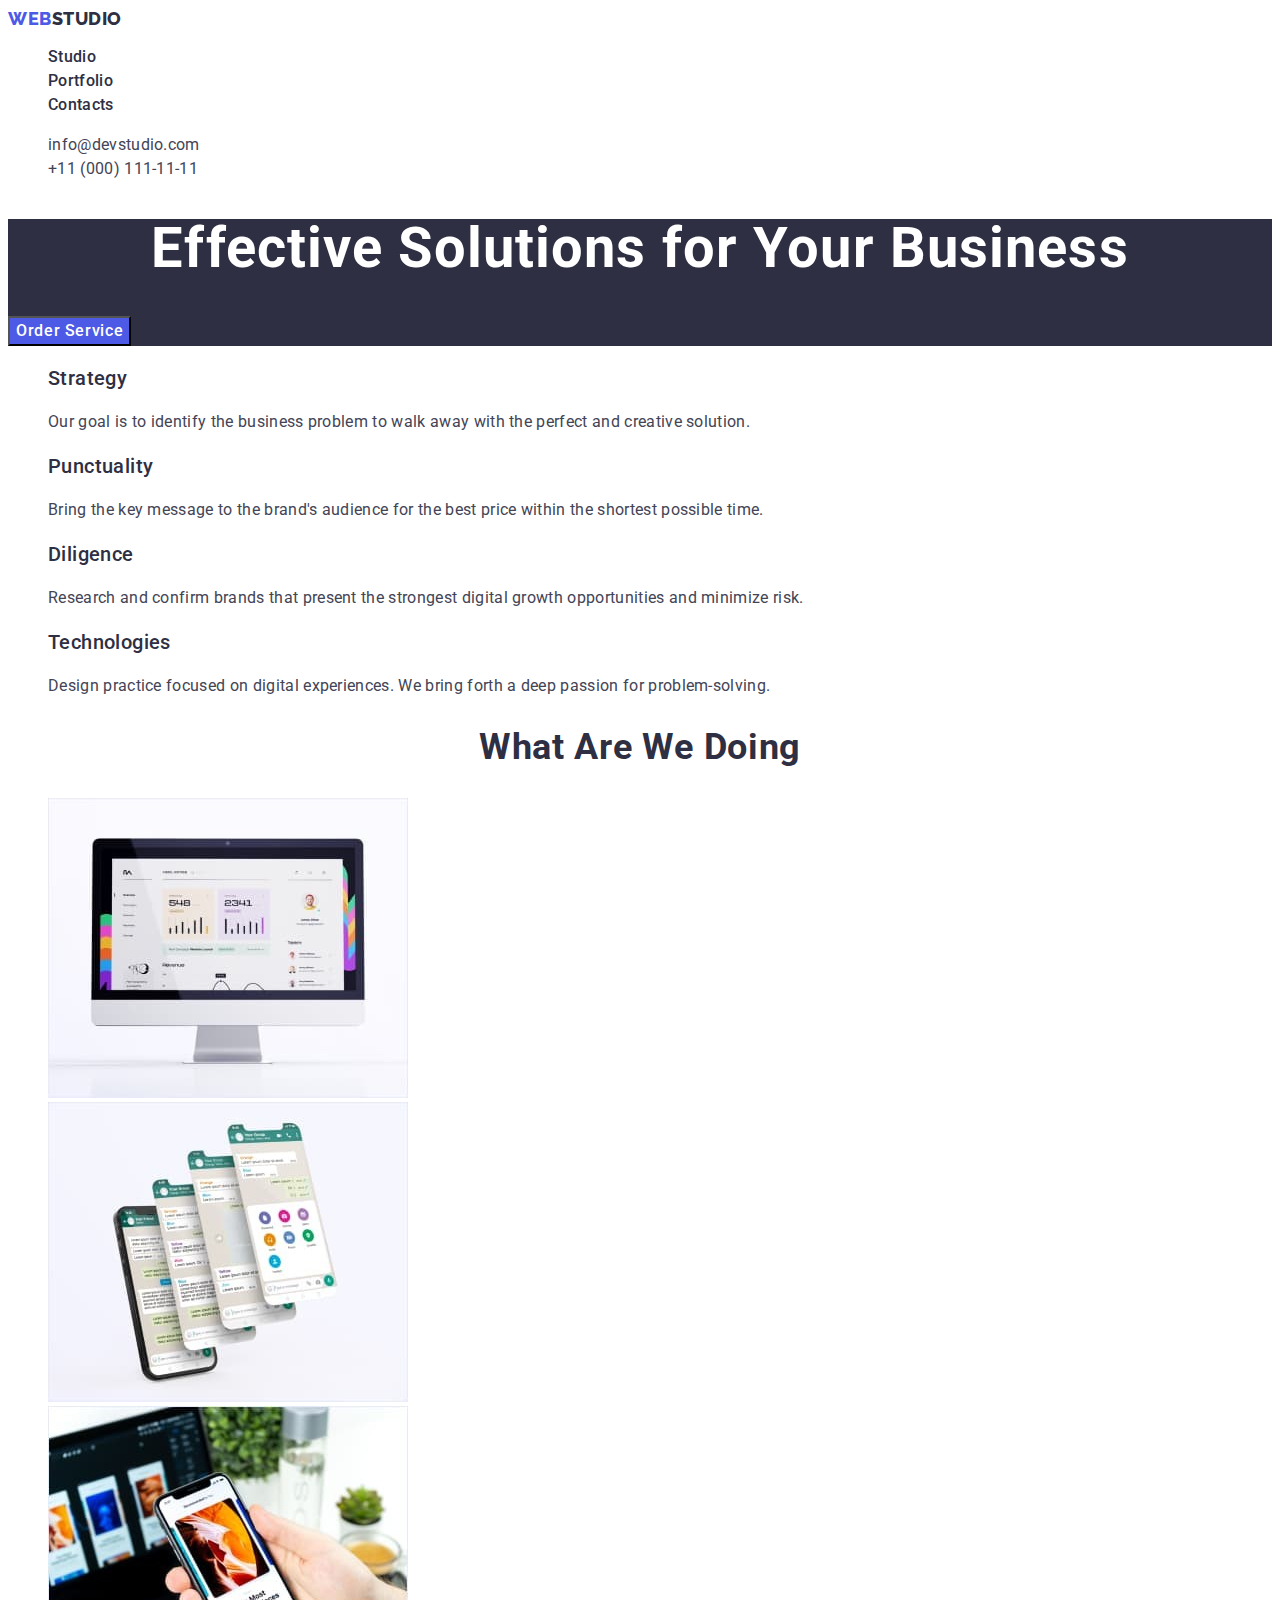
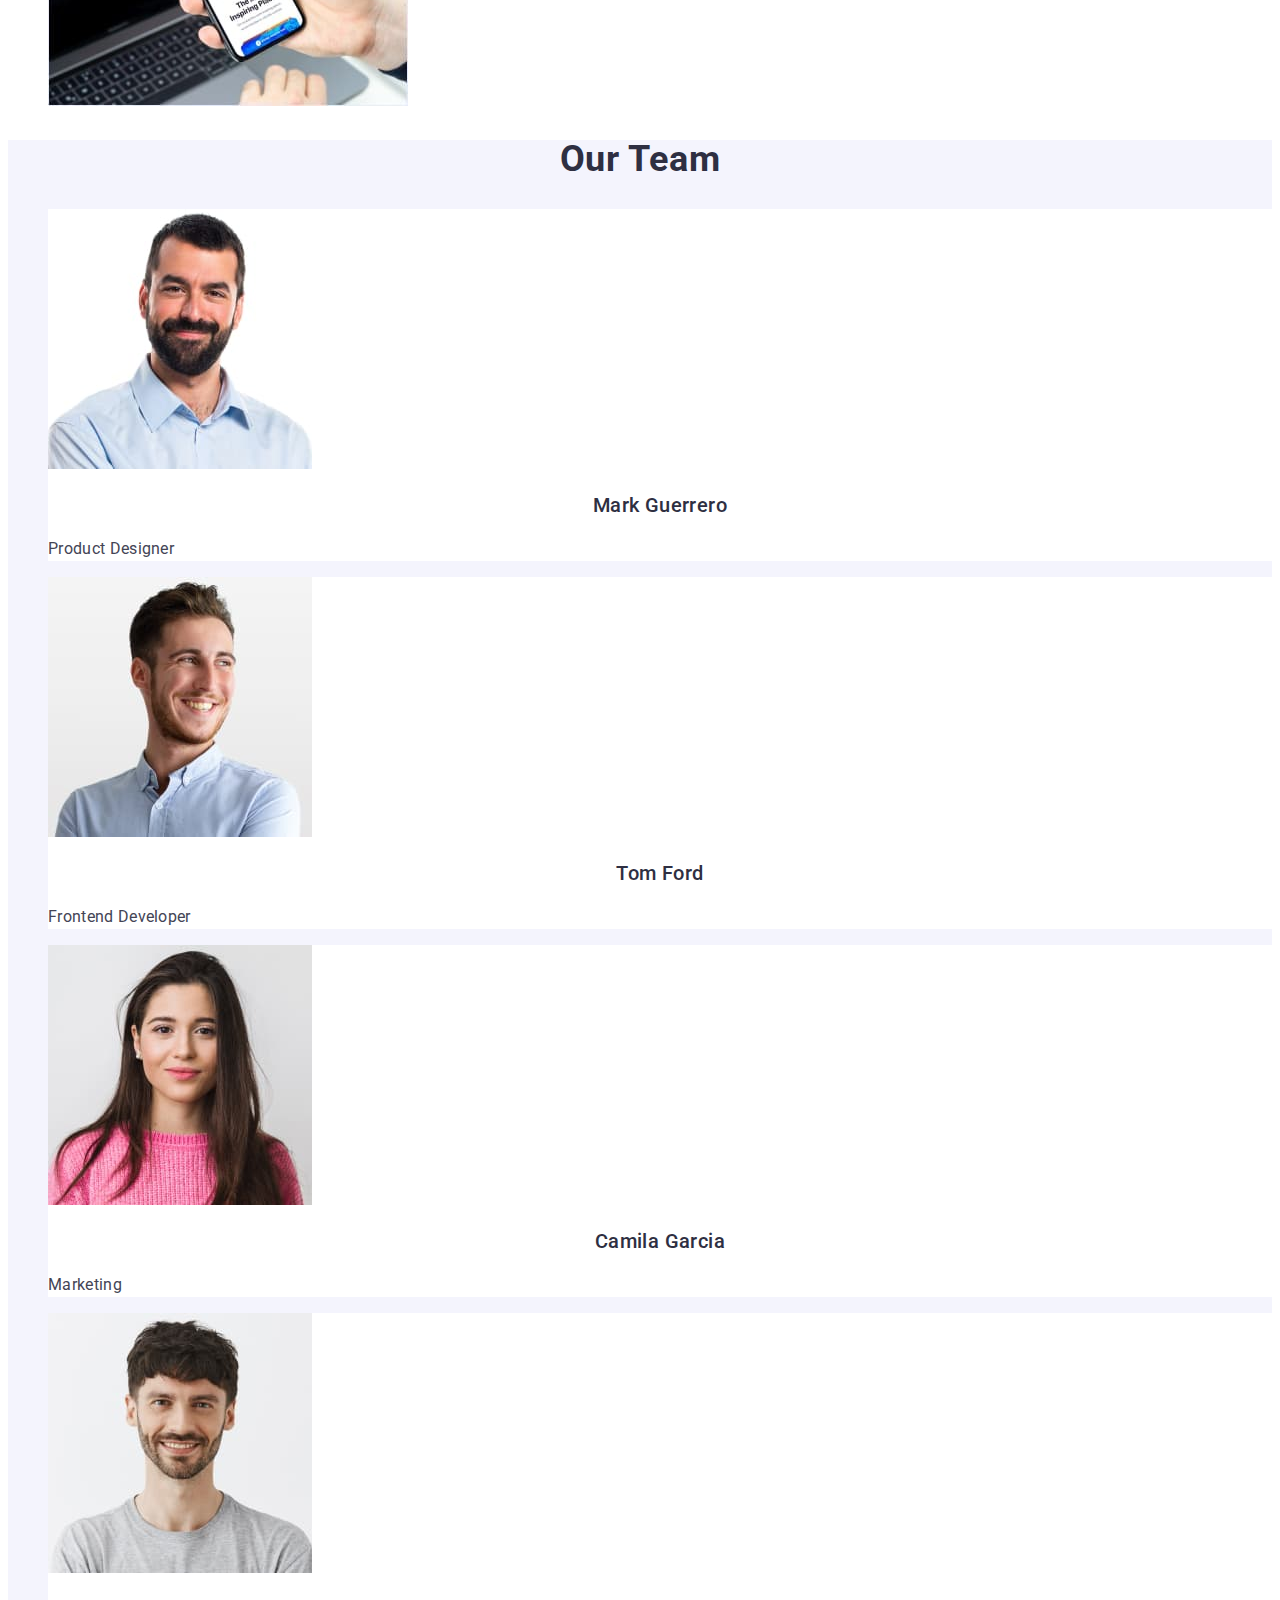
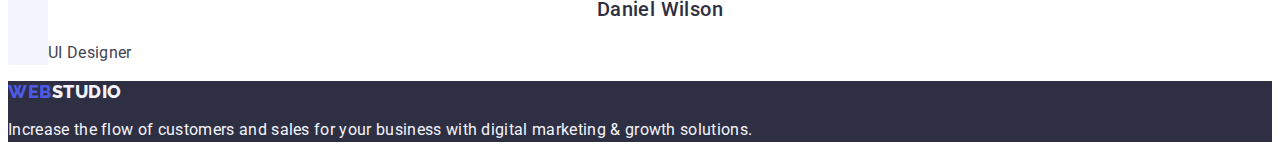
==== index.html @ e73875a9 "add  normalize double" ====
<!DOCTYPE html>
<html lang="en">
  <head>
    <meta charset="UTF-8" />
    <meta name="viewport" content="width=device-width, initial-scale=1.0" /> 
    <link rel="stylesheet" href="https://cdnjs.cloudflare.com/ajax/libs/modern-normalize/2.0.0/modern-normalize.min.css" integrity="sha512-4xo8blKMVCiXpTaLzQSLSw3KFOVPWhm/TRtuPVc4WG6kUgjH6J03IBuG7JZPkcWMxJ5huwaBpOpnwYElP/m6wg==" crossorigin="anonymous" referrerpolicy="no-referrer" />
    <link rel="stylesheet" href="./css/styles.css">
    <link rel="preconnect" href="https://fonts.googleapis.com">
   <link rel="preconnect" href="https://fonts.gstatic.com" crossorigin>
   <link href="https://fonts.googleapis.com/css2?family=Raleway:wght@700&family=Roboto:wght@400;500;700;900&display=swap" rel="stylesheet">
   
    <title>Studio</title>
   

  </head>
  <body>
    <header class="header">
      <div class="container">

 <nav class="header-navigation">
        <a href="./index.html" class="header-logo link">Web<span class="header-logo-studio">Studio</span></a>
        <ul class="header-menu-list list">
          <li class="header-menu-item"><a href="./index.html" class="header-menu-link link">Studio</a></li>
          <li class="header-menu-item"><a  href="./portfolio.html" class="header-menu-link link">Portfolio</a></li>
          <li class="header-menu-item"><a  href="" class="header-menu-link link">Contacts</a></li>
        </ul>
      </nav>       
      <address class="header-address">
        <ul class="header-address-list list">
          <li class="header-address-item">
            <a href="mailto:info@devstudio.com" class="header-address-link link">info@devstudio.com</a>
          </li >
          <li class="header-address-item">
            <a href="tel:+110001111111" class="header-address-link link"> +11 (000) 111-11-11</a></li>
        </ul>
      </address> 
      </div>   
    </header>
    <main class="main-one">
      <!-- Section 1 -->
      
      <section class="section-one">
        <div class="container">
        <h1 class="main-one-title">Effective Solutions for Your Business</h1>
        <button class="section-one-button" type="button">Order Service</button>
        </div>
      </section>

      <!-- Section 2 -->
      <section class="advantages">
        <div class="container">
        <h2 hidden>advantages</h2>
        <ul class="advantages-list list">

          <li class="advantages-item">
            <h3 class="advantages-subtitle">Strategy</h3>
            <p class="advantages-text">
              Our goal is to identify the business problem to walk away with the
              perfect and creative solution.
            </p>
          </li>

          <li class="advantages-item">
            <h3 class="advantages-subtitle">Punctuality</h3>
            <p class="advantages-text">
              Bring the key message to the brand's audience for the best price
              within the shortest possible time.
            </p>
          </li>

          <li class="advantages-item">
            <h3 class="advantages-subtitle">Diligence</h3>
            <p class="advantages-text">
              Research and confirm brands that present the strongest digital
              growth opportunities and minimize risk.
            </p>
          </li>
          <li class="advantages-item">
            <h3 class="advantages-subtitle">Technologies</h3>
            <p class="advantages-text">
              Design practice focused on digital experiences. We bring forth a
              deep passion for problem-solving.
            </p>
          </li>
        </ul>
        </div>
      </section>

      <!-- Section 3 -->
      <section class="doing">
        <div class="container">
        <h2 class="doing-title">What are we doing</h2>
        <ul class="doing-list list">
          <li class="doing-item">
            <img
              src="./images/monitor.jpg"
              alt="monitor"
              width="360"
              height="300"
            />
          </li>
          <li class="doing=item">
            <img
              src="./images/smartphons.jpg"
              alt="smartphons"
              width="360"
              height="300"
            />
          </li>
          <li class="doing-item">
            <img
              src="./images/smartphon.jpg"
              alt="smartphon"
              width="360"
              height="300"
            />
          </li>
        </ul>
        </div>
      </section>
      <!-- Section 4 -->
      <section class="team">
        <div class="container">
        <h2 class="team-title">Our Team</h2>
        <ul class="team-list list">
          <li class="team-item">
            <img src="./images/mark.jpg" alt="Mark" width="264" height="260" />
            <h3 class="team-subtitle">Mark Guerrero</h3>
            <p class="team-text">Product Designer</p>
          </li>
          <li class="team-item">
            <img src="./images/tom.jpg" alt="Tom" width="264" height="260" />
            <h3 class="team-subtitle">Tom Ford</h3>
            <p class="team-text">Frontend Developer</p>
          </li>
          <li class="team-item">
            <img
              src="./images/camila.jpg"
              alt="Camila"
              width="264"
              height="260"
            />
            <h3 class="team-subtitle">Camila Garcia</h3>
            <p class="team-text">Marketing</p>
          </li>
          <li class="team-item">
            <img
              src="./images/daniel.jpg"
              alt="Daniel"
              width="264"
              height="260"
            />
            <h3 class="team-subtitle">Daniel Wilson</h3>
            <p class="team-text">UI Designer</p>
          </li>
        </ul>
        </div>
      </section>
    </main>

   <footer class="footer">
    <div class="container">
      <a class="footer-link link" href="./index.html">Web<span class="footer-link-studio">Studio</span></a>
      <p class="footer-text">
        Increase the flow of customers and sales for your business with digital
        marketing & growth solutions.
      </p>
      </div>
    </footer>
  </body>
</html>
---- css/styles.css ----
:root{--primary-font: 'Roboto', sans-serif; --logo-font: 'Raleway', sans-serif;

    --color-slate: #434455;
    --color-navyblue:#2E2F42;
    --color-white: #FFFFFF;
    --color-iris: #4D5AE5;
    --color-cloud: #F4F4FD;
    --color-ocean: #404BBF;
    --color-green:#31d0aa;
    --color-ligth-slate:#8e8f99;
    --color-corn-flower:#e7e9fc;
    --color-navy-blue-modal:#2e2f42;
    --color-grey:#2e2f42;
    --color-dairy:#fcfcfc;

}

*, *::before, *::after{box-sizing:border-box;}


body {
    font-family:
        'Roboto', sans-serif;
    color:var(--color-slate);
    background-color: var(--color-white);
}

.list {
list-style: none;
}
.link {
 text-decoration: none;}

/* ----------------HEADER-------------------------- */

.header-logo{color:var(--color-iris);
    font-family: "Raleway", sans-serif;
    font-size: 18px;
    font-weight: 800;
    line-height: 1.17;
    letter-spacing: 0.03em;
    text-transform: uppercase;}

.header-logo-studio{color:var(--color-grey);
}
.header-menu-link{color:var(--color-grey);
    font-size: 16px;
    font-weight: 500;
    line-height: 1.5;
    letter-spacing: 0.02em;}

    address{font-style:normal;}

.header-menu-link:hover{color: var(--color-ocean);}
.header-menu-link:focus{color: var(--color-ocean);}


.header-address-link:hover{color: var(--color-ocean);}
.header-address-link:focus{color:var(--color-ocean);} 

    

    /* --------------hero-BUTTONS------------------------ */



.section-one {
    background-color:var(--color-navy-blue-modal);
}

    .main-one-title{color:var(--color-white);
        text-align: center;
        font-size: 56px;
        line-height: 1.07;
        letter-spacing: 0.02em;}





   
        .section-one-button{color:var(--color-white);
            font-size: 16px;
            font-family:inherit;
            font-weight: 500;
            line-height: 1.5;
            letter-spacing: 0.04em;
        background-color: var(--color-iris);
        cursor: pointer;
    }

        .section-one-button:hover{background-color: var(--color-ocean);}
        .section-one-button:focus{background-color: var(--color-ocean);}

                

        /*------------------ SECTION-TWO----------------- */

.advantages-subtitle{color:var(--color-grey);
    font-size: 20px;
    font-weight: 500;
    line-height: 1.2;
    letter-spacing: 0.02em;}


.advantages-text{

    font-size: 16px;
    line-height: 1.5;
    letter-spacing: 0.02em;}

    /* SECTION------THREE----DOING----- */

    .doing-title{color:var(--color-navy-blue-modal);
        text-align: center;
    
        font-size: 36px;
        line-height: 1.11;
        letter-spacing: 0.02em;
        text-transform: capitalize;}

        /* SECTION ----FOUR--- OUR--TEAM---- */

        .team{background-color:var(--color-cloud);}

 .team-title{color:var(--color-navy-blue-modal);
    text-align: center;
    font-size: 36px;
    line-height: 1.11;
    letter-spacing: 0.02em;
    text-transform: capitalize;}

    .team-item{background-color:var(--color-white);}

    .team-subtitle{color:var(--color-grey);
        text-align: center;
        font-size: 20px;
        font-weight: 500;
        line-height: 1.2;
        letter-spacing: 0.02em;}

      .team-text{line-height: 1.5;
        letter-spacing: 0.02em;}

/* ----------FOOTER--------------- */


.footer{background:var(--color-navy-blue-modal);}

.footer-link {
    color:var(--color-iris);
    font-family: "Raleway", sans-serif;
    font-size: 18px;
    font-weight: 800;
    line-height: 1.17;
    letter-spacing: 0.03em;
    text-transform: uppercase;
}

.footer-link-studio{
    color: var(--color-cloud);
}
.footer-text{color:var(--color-cloud);
    font-size: 16px;
    line-height: 1.5;
    letter-spacing: 0.02em;}









/*-----------------PORTFOLIO---------------------------- */

/* ----------------HEADER------------------------------- */

.header-address-link {color:var(--color-slate);

    font-size: 16px;
    font-weight: 400;
    line-height: 1.5;
    letter-spacing: 0.02em;}


/* MAIN SECTION-----BUTTONS---------------------- */
.button-all {
    color: var(--color-iris);
    font-family:inherit;
    font-size: 16px;
    font-weight: 500;
    line-height: 1.5;
    letter-spacing: 0.04em;
    background-color: var(--color-cloud);
    cursor: pointer;
}
.button-all:hover {color: var(--color-white)#FFFFFF; background-color:var(--color-ocean);}
.button-all:focus {color: var(--color-white)#FFFFFF; background-color:var(--color-ocean);}







/* ------------MAIN SECTION---------NINE----PICTURES---------- */

 .section-picture-title {
     color:var(--color-grey);
     font-size: 20px;
     font-weight: 500;
     line-height: 1.2;
     letter-spacing: 0.02em;
 }

 .section-picture-text{color:var(--color-slate);

    font-size: 16px;
    line-height: 1.5;
    letter-spacing: 0.02em;}
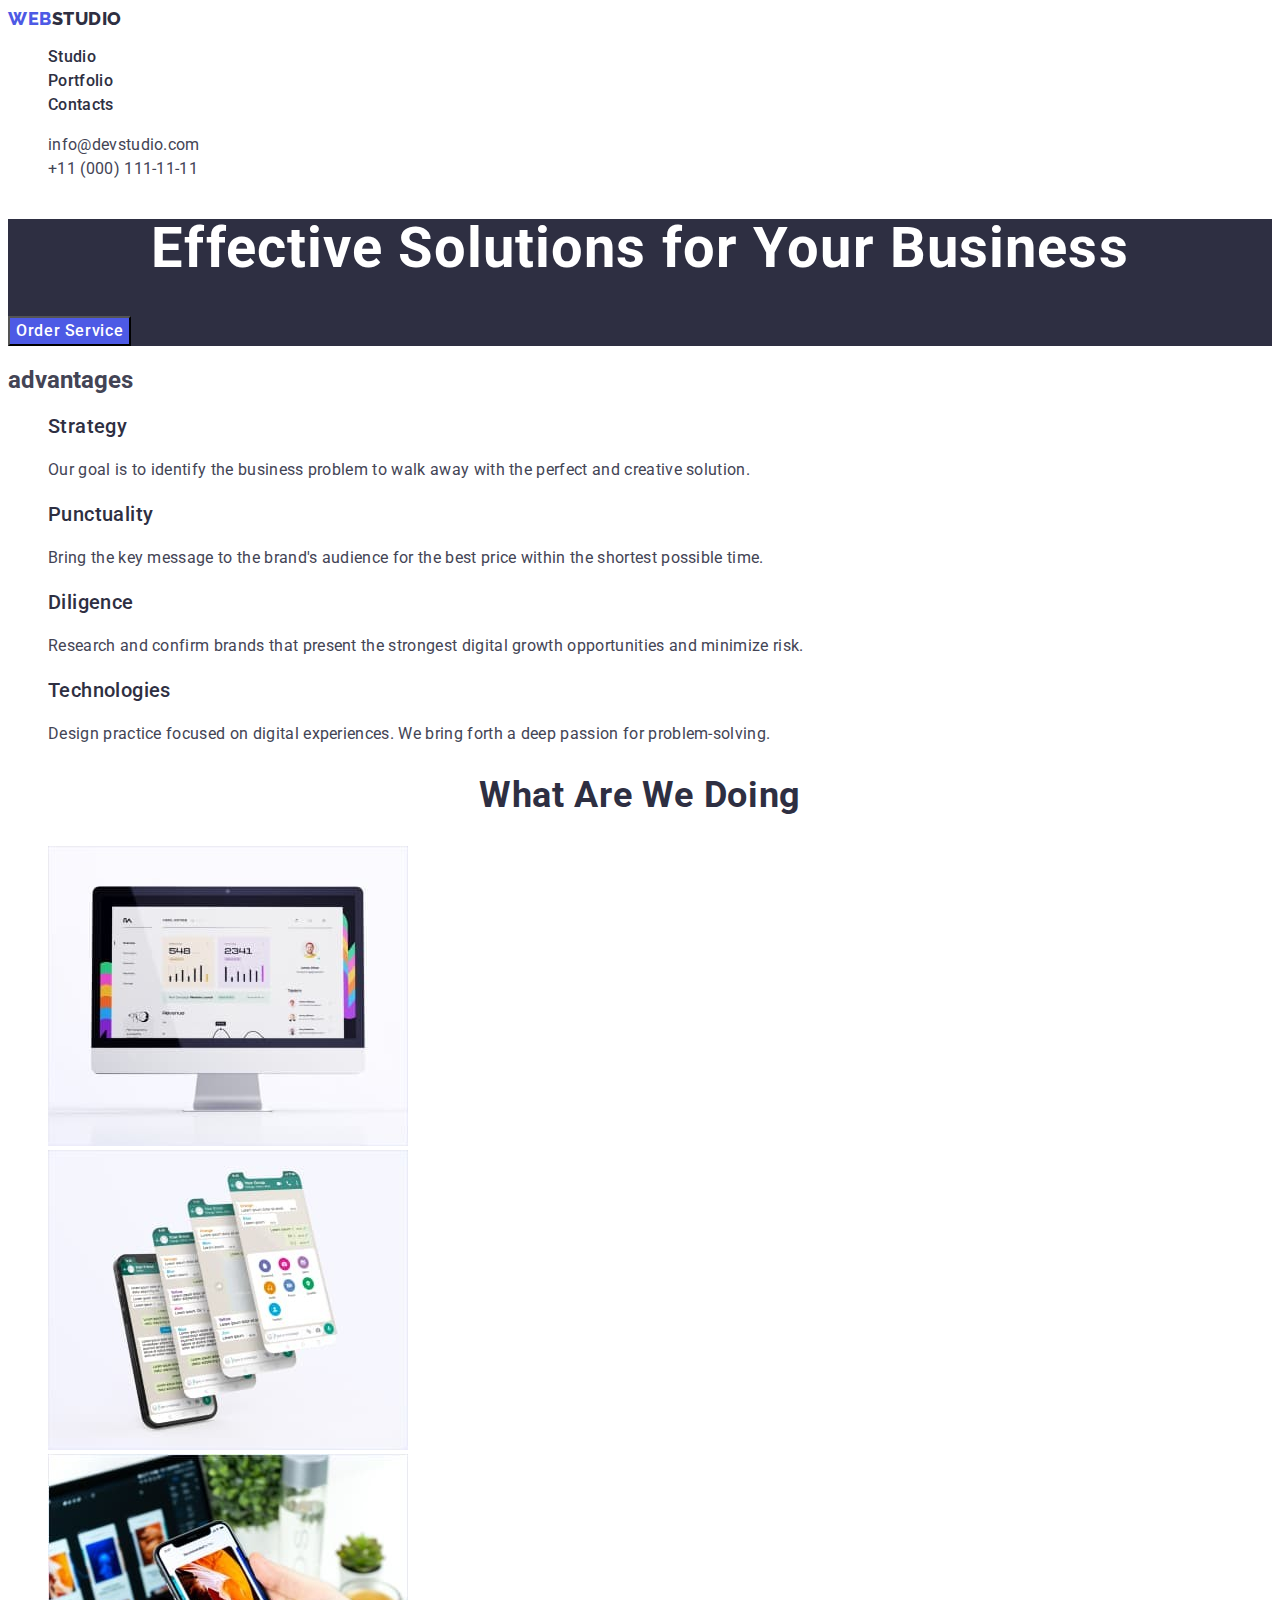
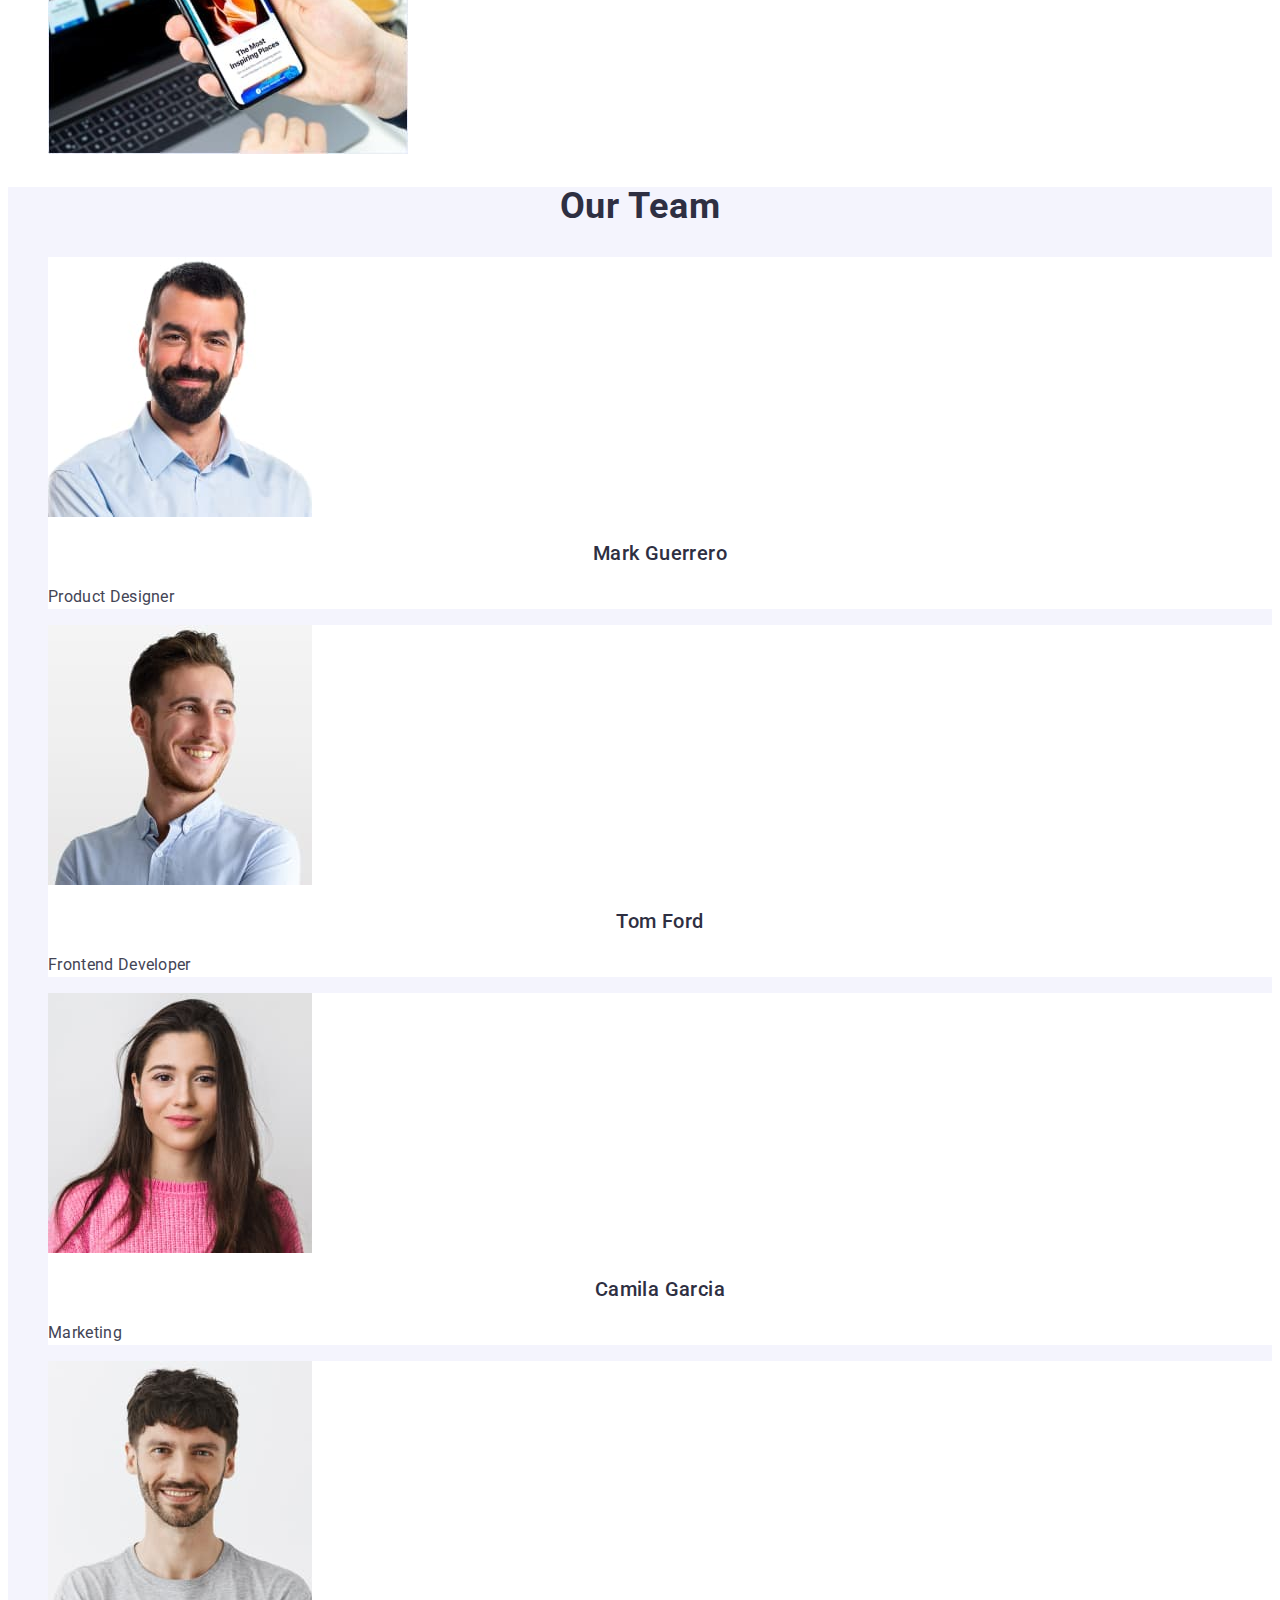
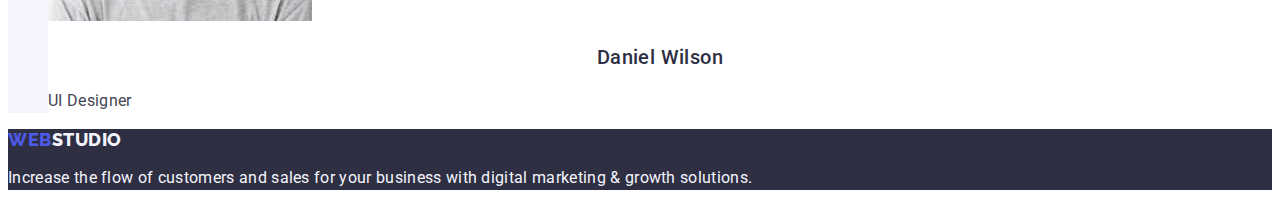
==== commit 100852a5: "add hidden" ====
--- a/index.html
+++ b/index.html
@@ -49,7 +49,7 @@
       <!-- Section 2 -->
       <section class="advantages">
         <div class="container">
-        <h2 hidden>advantages</h2>
+        <h2 class=".visually-hidden">advantages</h2>
         <ul class="advantages-list list">
 
           <li class="advantages-item">
--- a/css/styles.css
+++ b/css/styles.css
@@ -17,7 +17,29 @@
 
 }
 
-*, *::before, *::after{box-sizing:border-box;}
+.container { 
+max-width: 
+padding-left:  
+padding-right:  
+margin-left:  
+margin-right:  
+}
+
+
+
+.visually-hidden {
+position: absolute;
+width: 1px;
+height: 1px;
+margin: -1px;
+border: 0;
+padding: 0;
+white-space: nowrap;
+clip-path: inset(100%);
+clip: rect(0 0 0 0);
+overflow: hidden;
+}
+
 
 
 body {
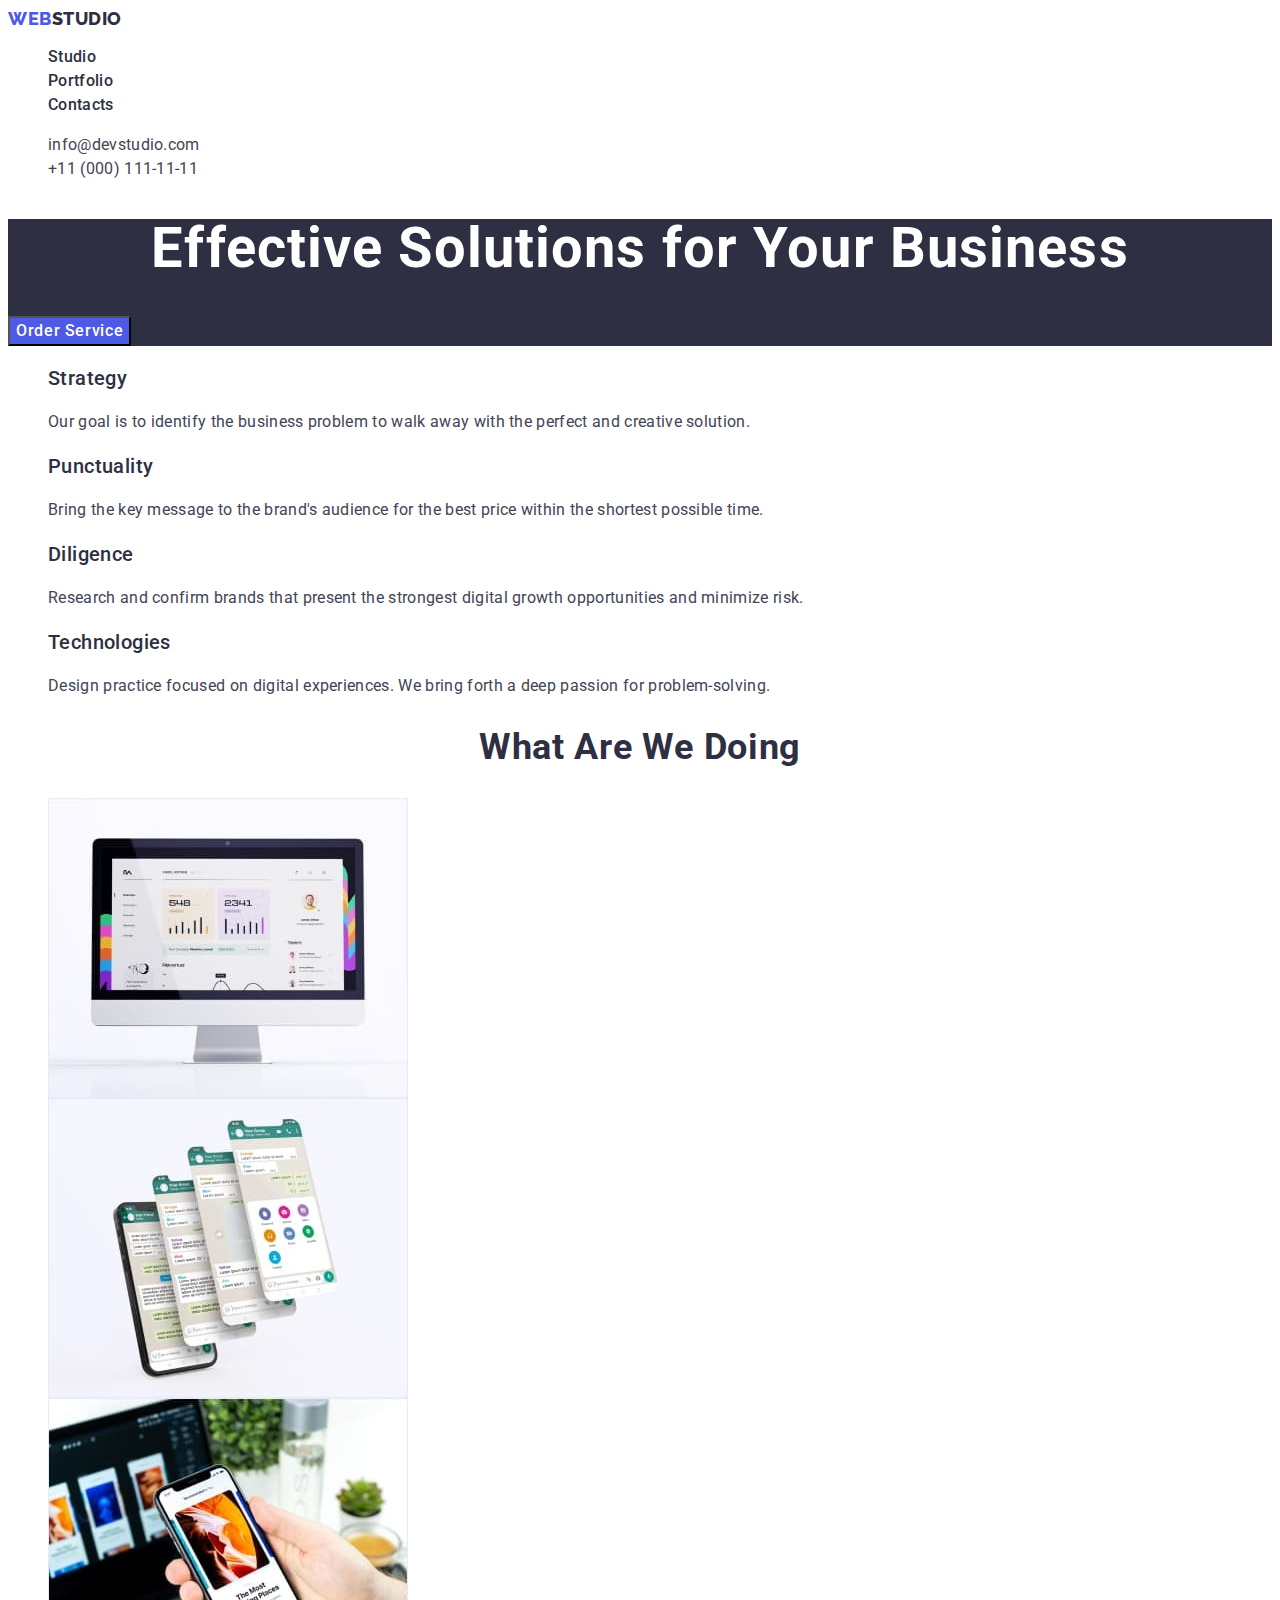
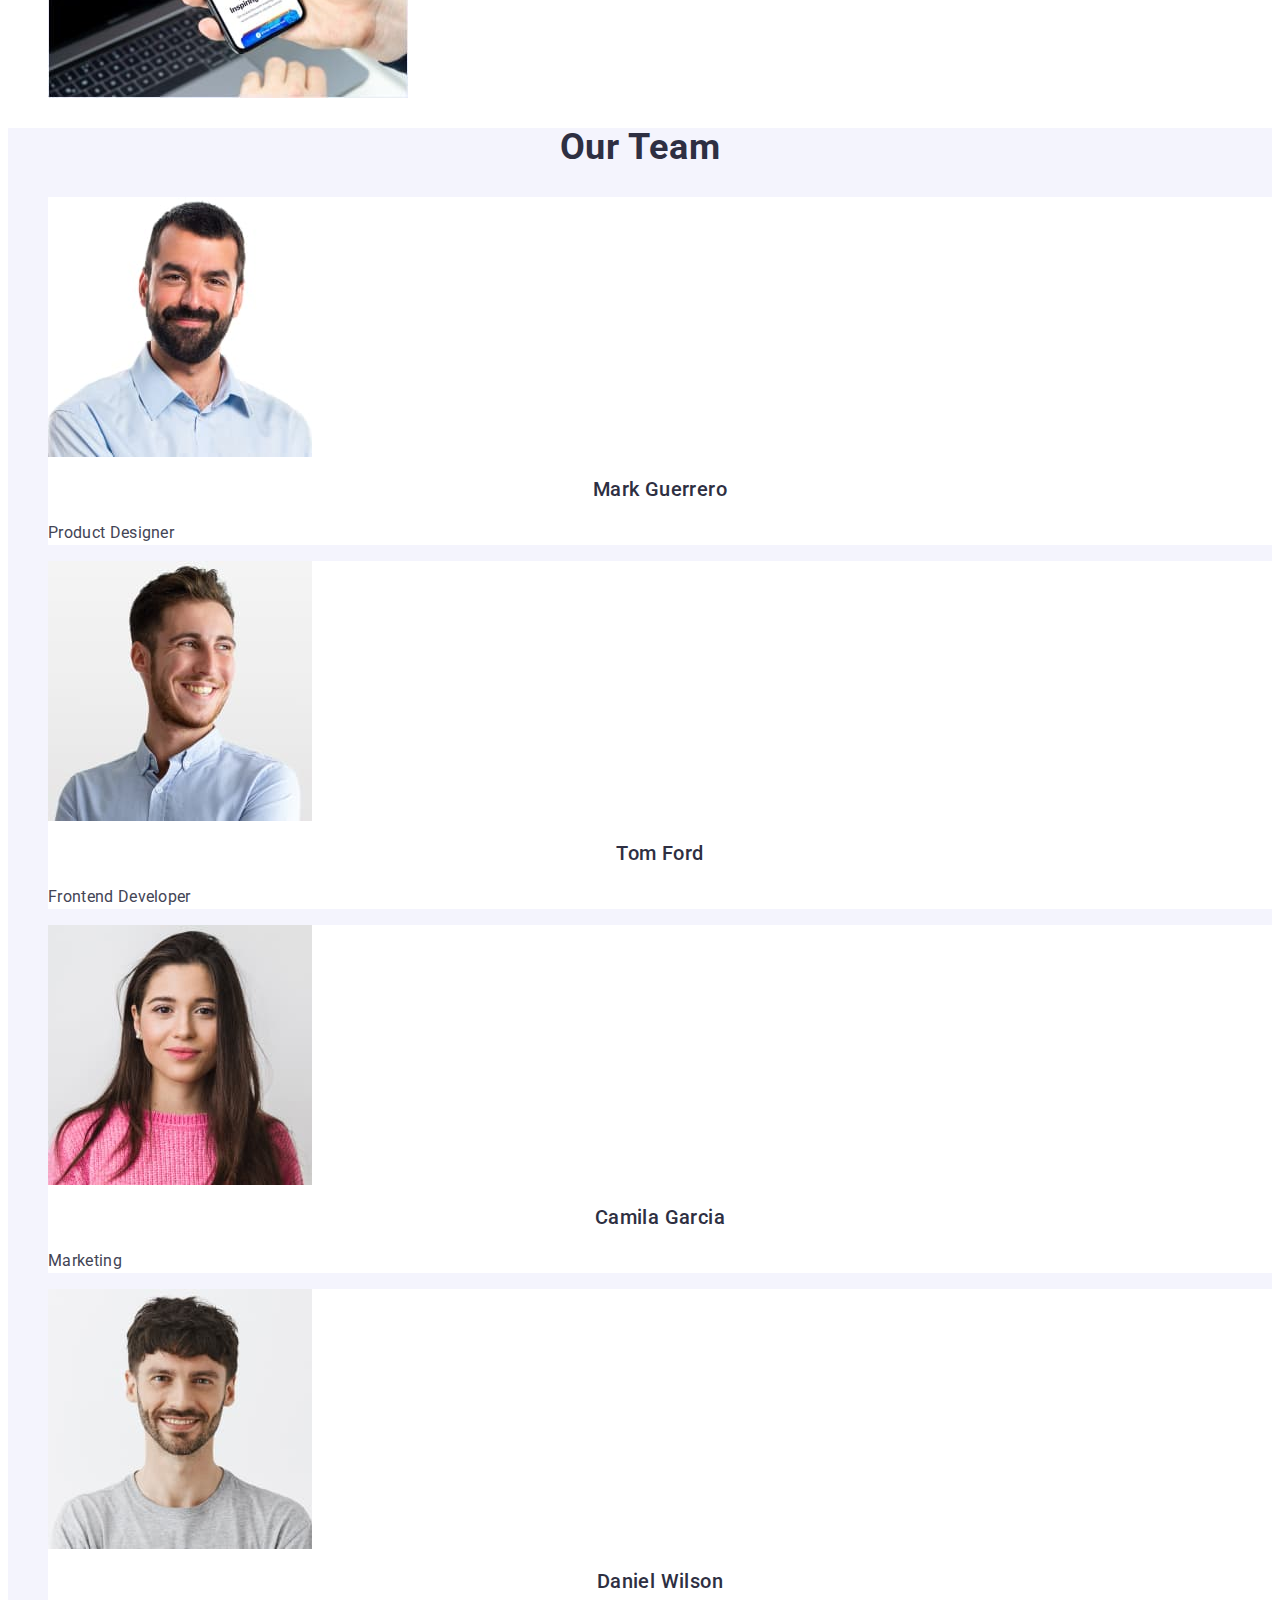
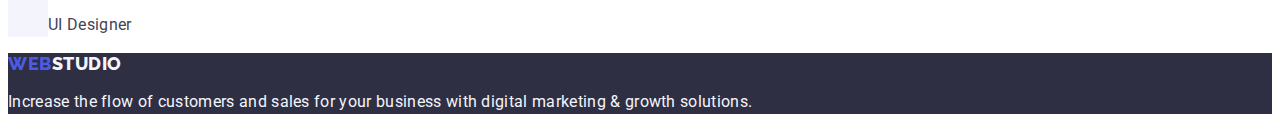
==== commit 4b280b6f: "add hidden" ====
--- a/index.html
+++ b/index.html
@@ -49,7 +49,7 @@
       <!-- Section 2 -->
       <section class="advantages">
         <div class="container">
-        <h2 class=".visually-hidden">advantages</h2>
+        <h2 class="visually-hidden">advantages</h2>
         <ul class="advantages-list list">
 
           <li class="advantages-item">
--- a/css/styles.css
+++ b/css/styles.css
@@ -49,6 +49,8 @@
     background-color: var(--color-white);
 }
 
+img {display:block;}
+
 .list {
 list-style: none;
 }
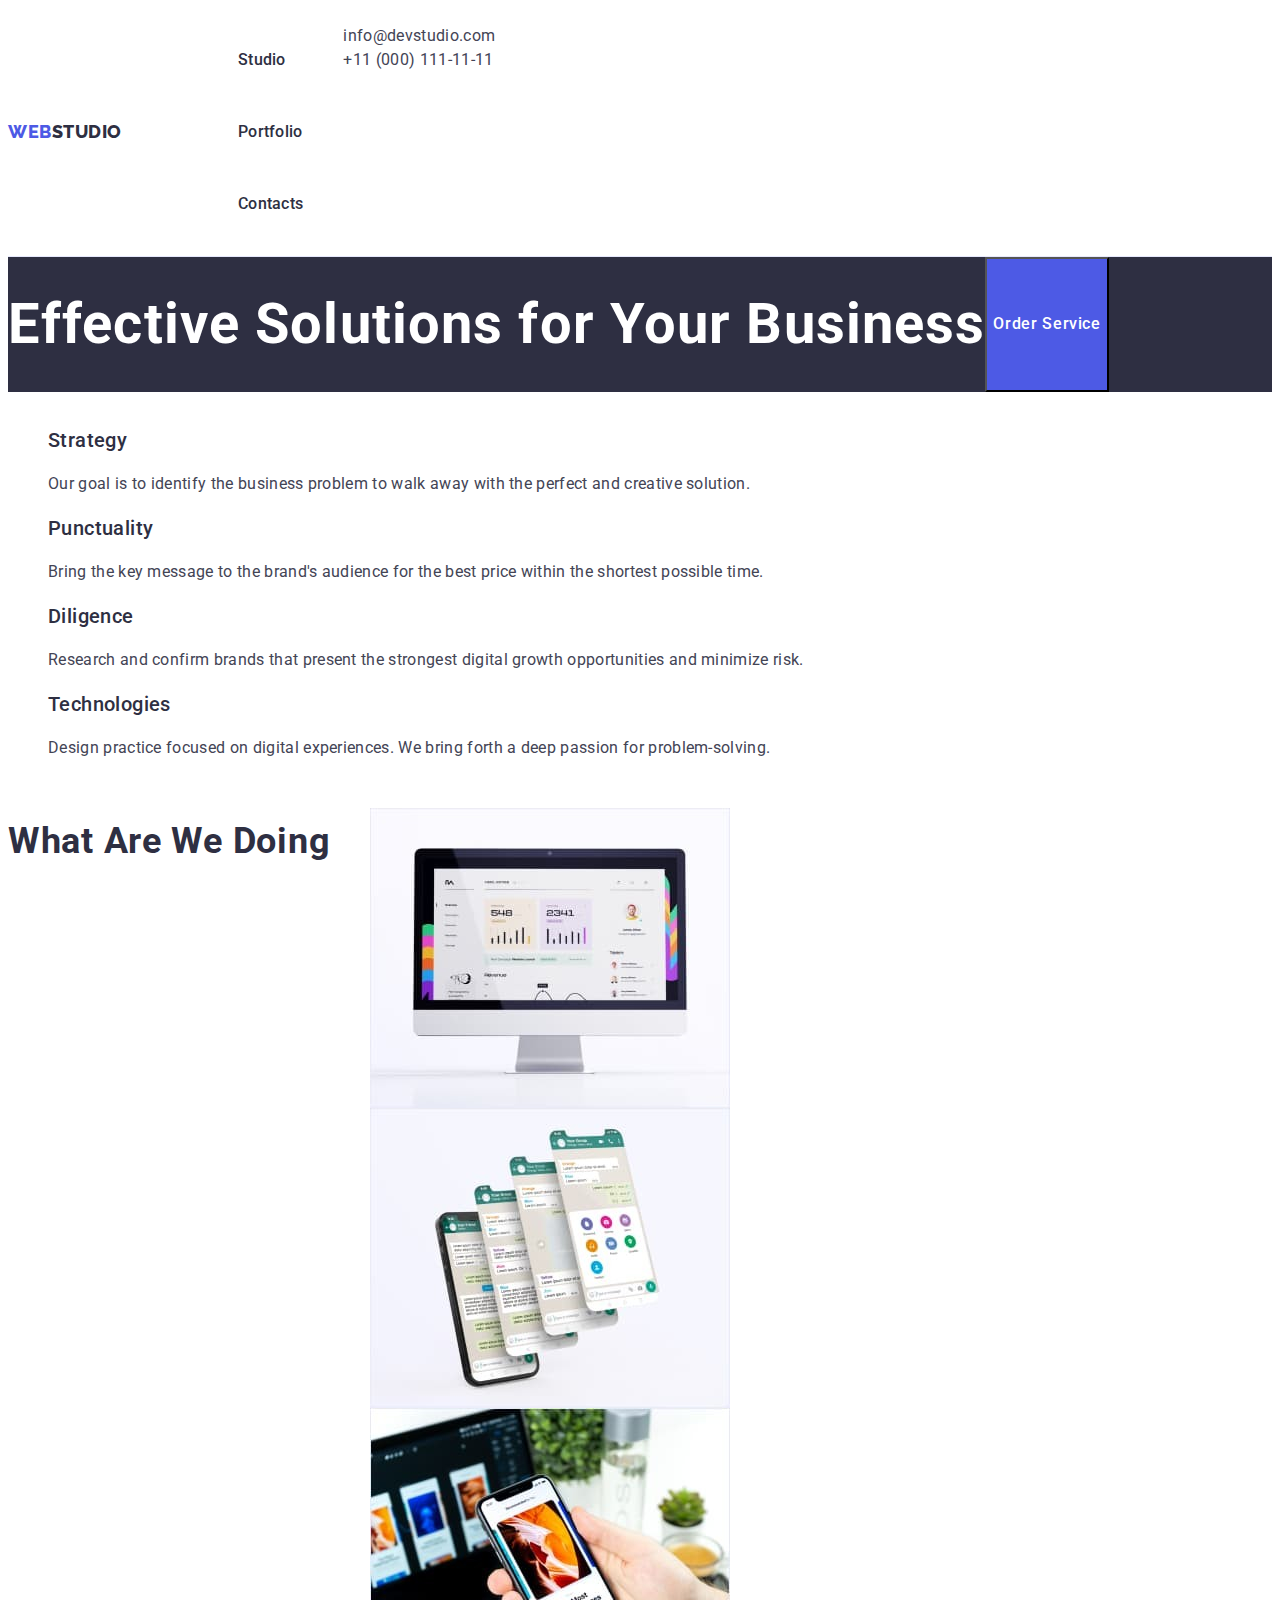
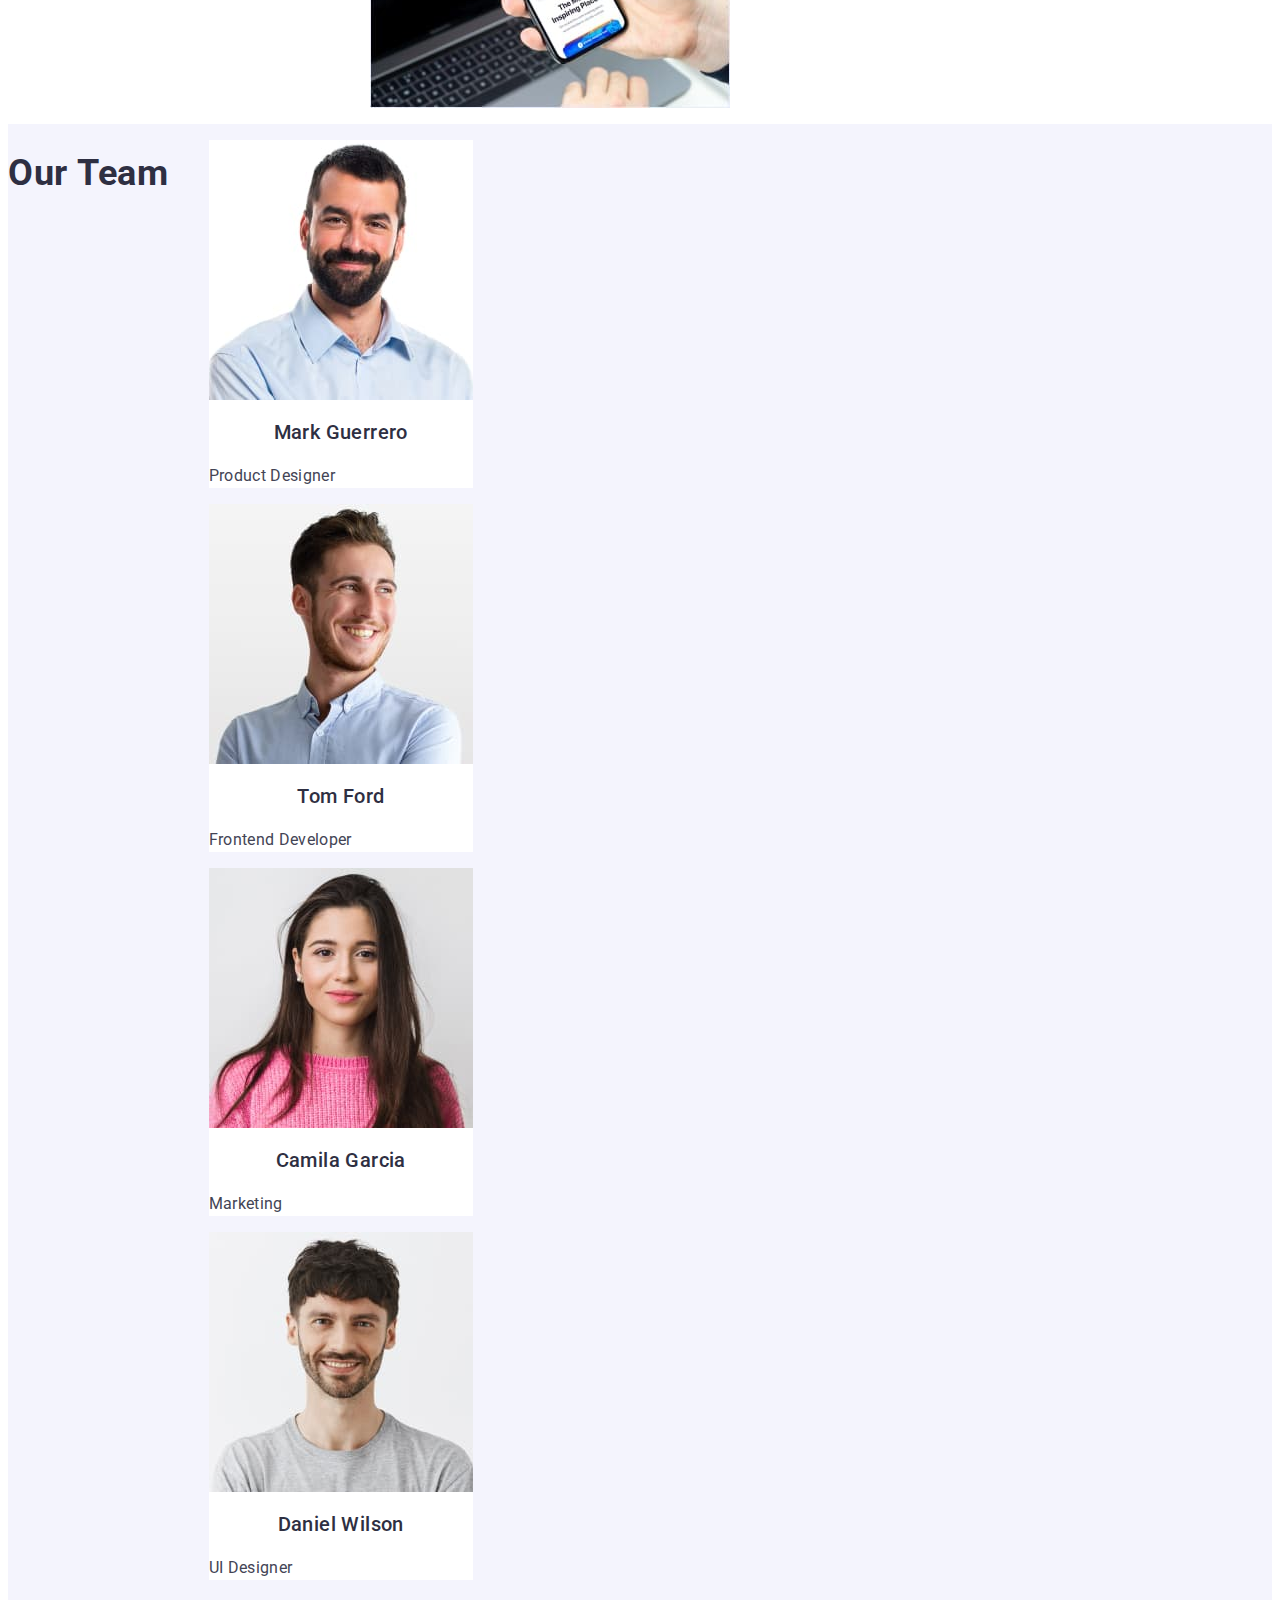
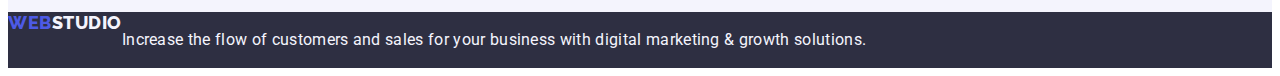
==== commit 1540e9fb: "add mode header" ====
--- a/index.html
+++ b/index.html
@@ -15,7 +15,7 @@
   </head>
   <body>
     <header class="header">
-      <div class="container">
+      <div class="header-html container">
 
  <nav class="header-navigation">
         <a href="./index.html" class="header-logo link">Web<span class="header-logo-studio">Studio</span></a>
--- a/css/styles.css
+++ b/css/styles.css
@@ -17,10 +17,12 @@
 
 }
 
-.container { 
+.container {
+display:flex; 
+width: 1158px;
 max-width: 
-padding-left:  
-padding-right:  
+padding-left:15px; 
+padding-right:15px; 
 margin-left:  
 margin-right:  
 }
@@ -59,13 +61,16 @@
 
 /* ----------------HEADER-------------------------- */
 
+.header{border-bottom: 1px solid #e7e9fc}
+
 .header-logo{color:var(--color-iris);
     font-family: "Raleway", sans-serif;
     font-size: 18px;
     font-weight: 800;
     line-height: 1.17;
     letter-spacing: 0.03em;
-    text-transform: uppercase;}
+    text-transform: uppercase;
+    margin-right:76px;}
 
 .header-logo-studio{color:var(--color-grey);
 }
@@ -84,6 +89,14 @@
 .header-address-link:hover{color: var(--color-ocean);}
 .header-address-link:focus{color:var(--color-ocean);} 
 
+.header-navigation{display:flex;
+align-items:center;}
+.header-menu-item{display:flex;
+gap:40px;
+padding:24px 0;}
+
+.header-address{display-flex;
+gap:40px;}
     
 
     /* --------------hero-BUTTONS------------------------ */
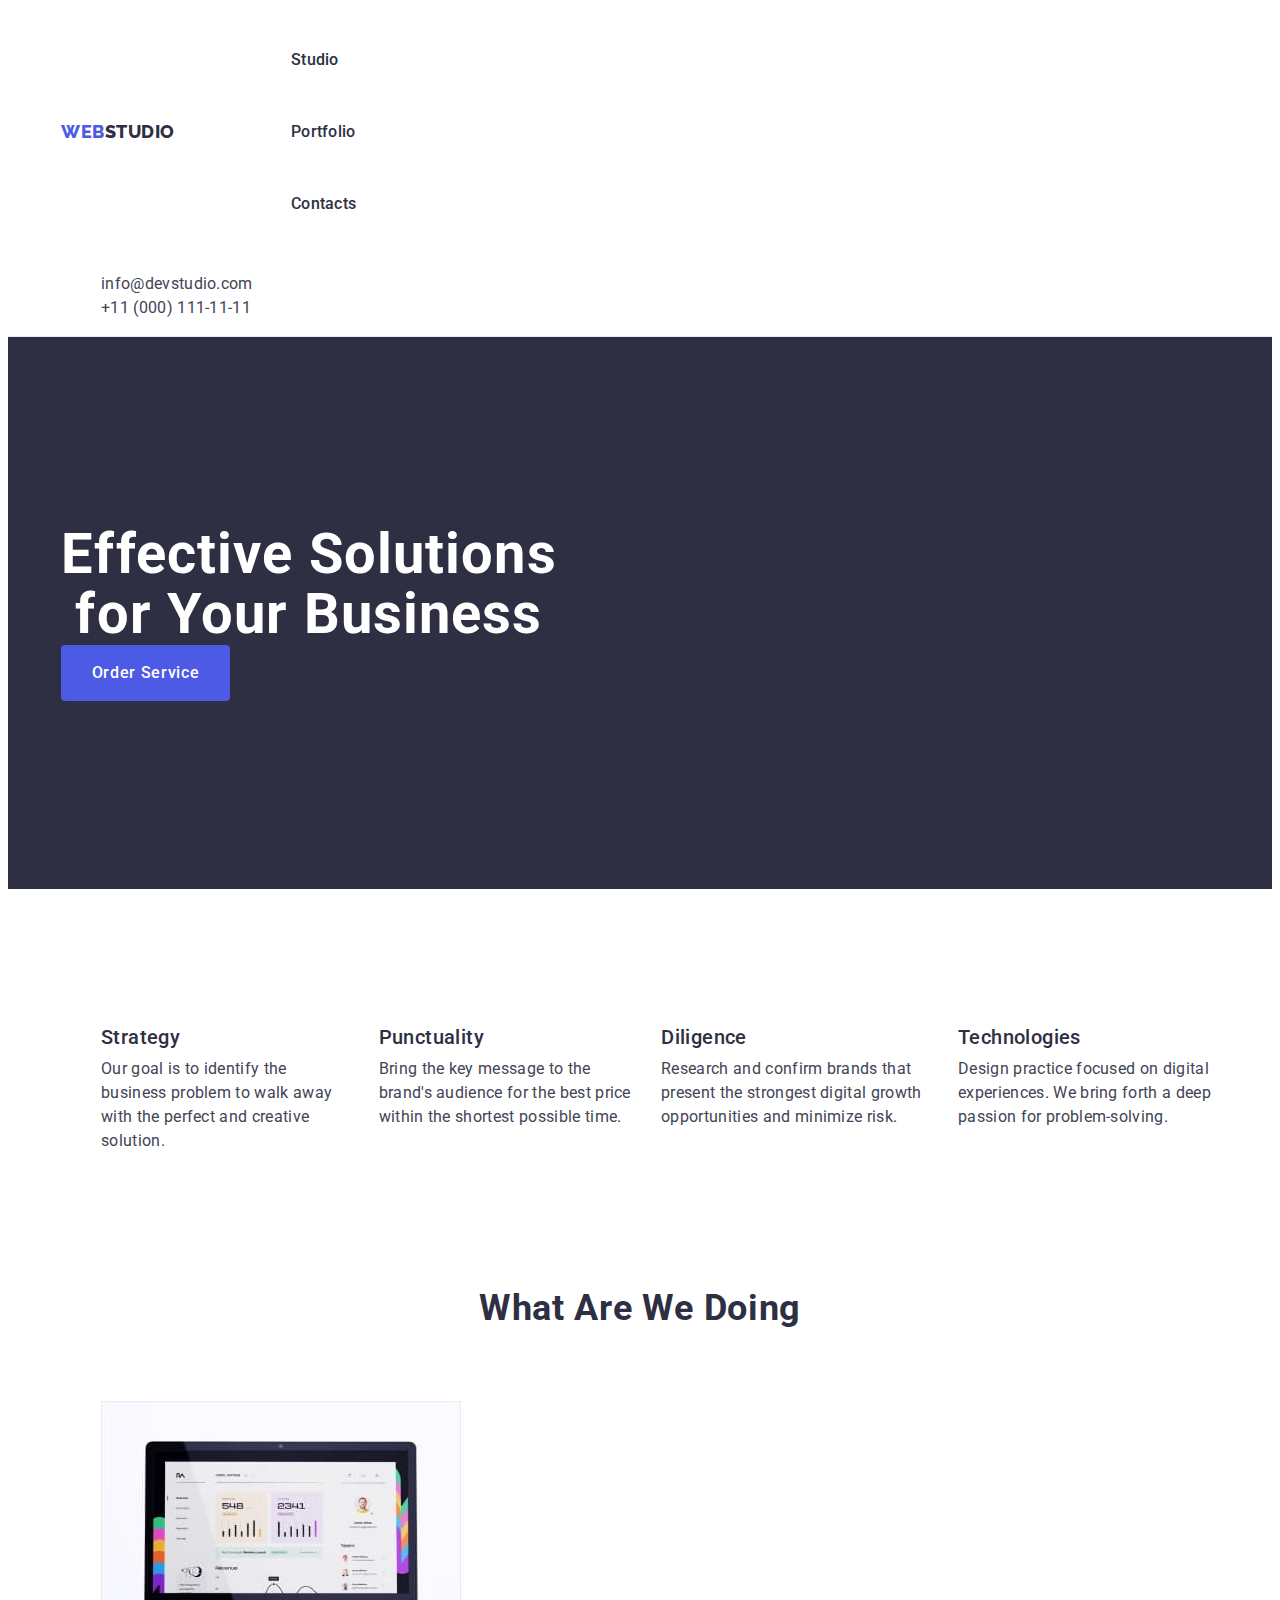
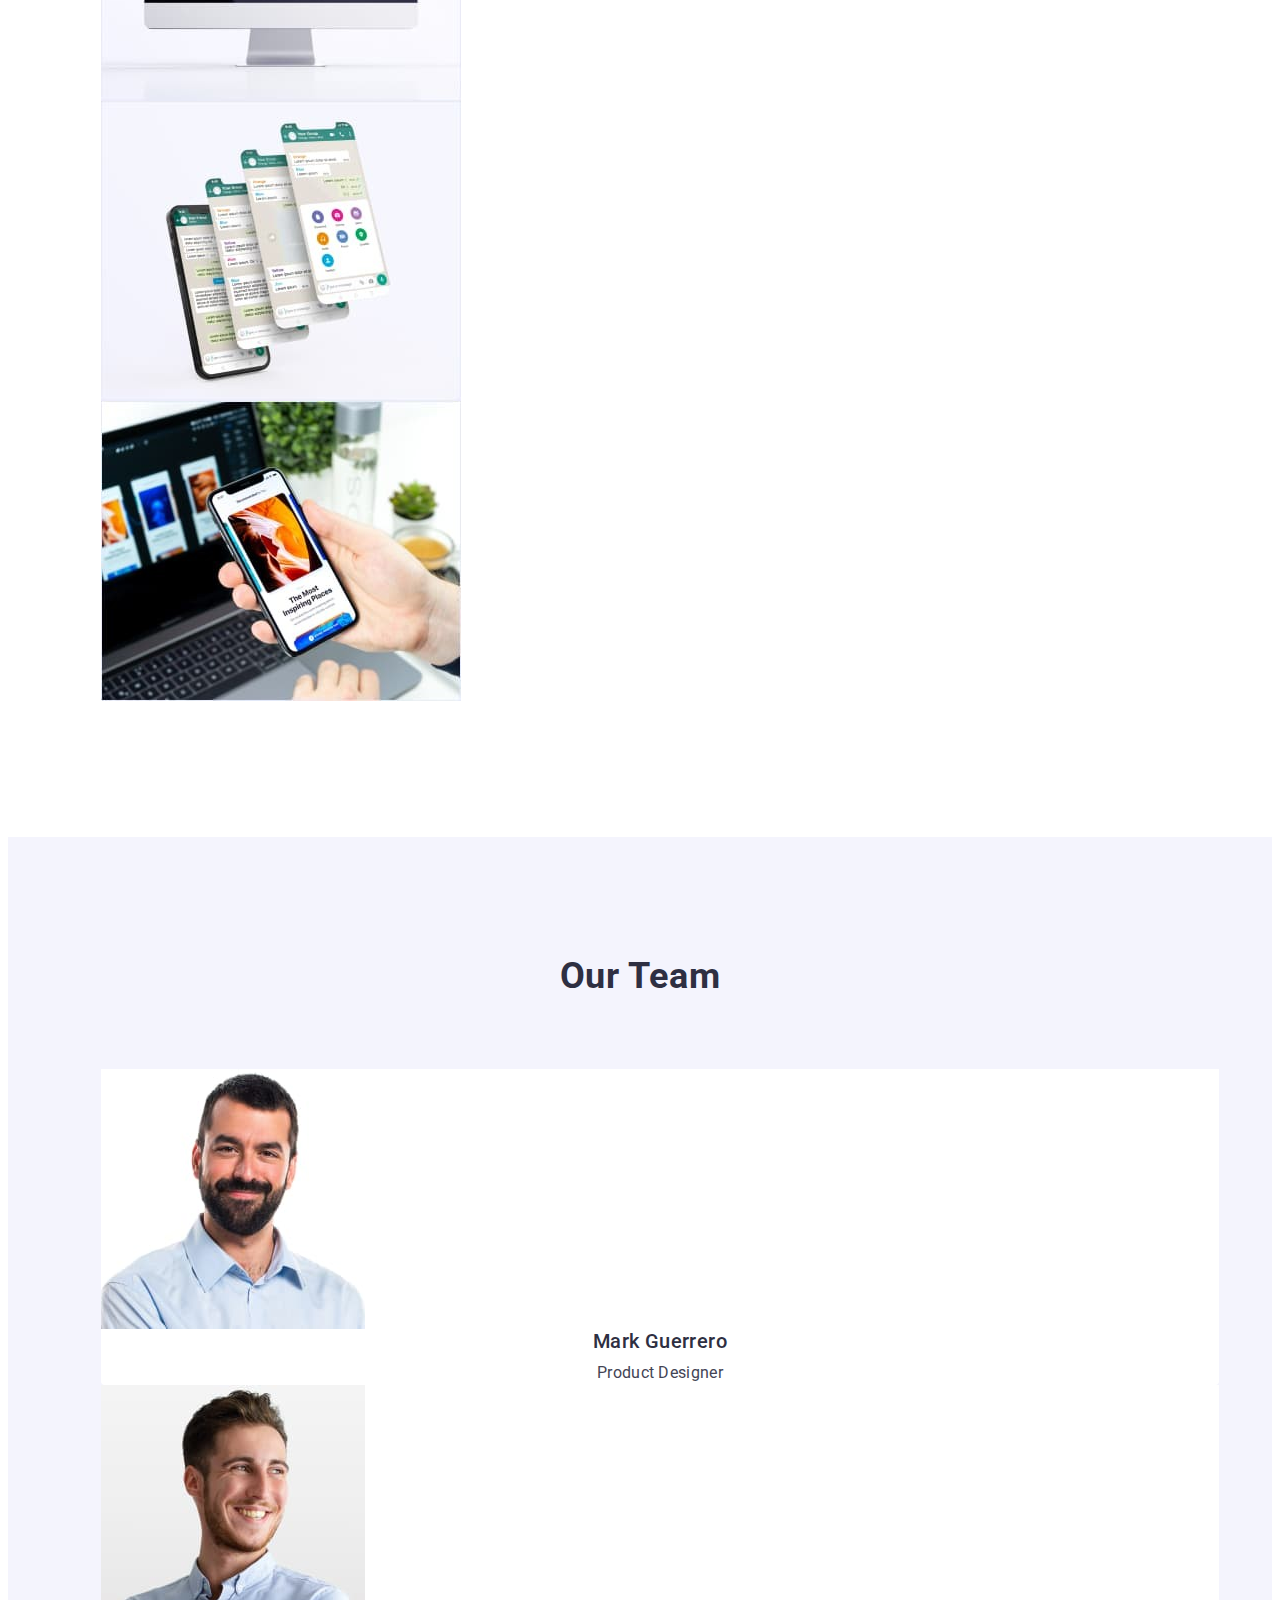
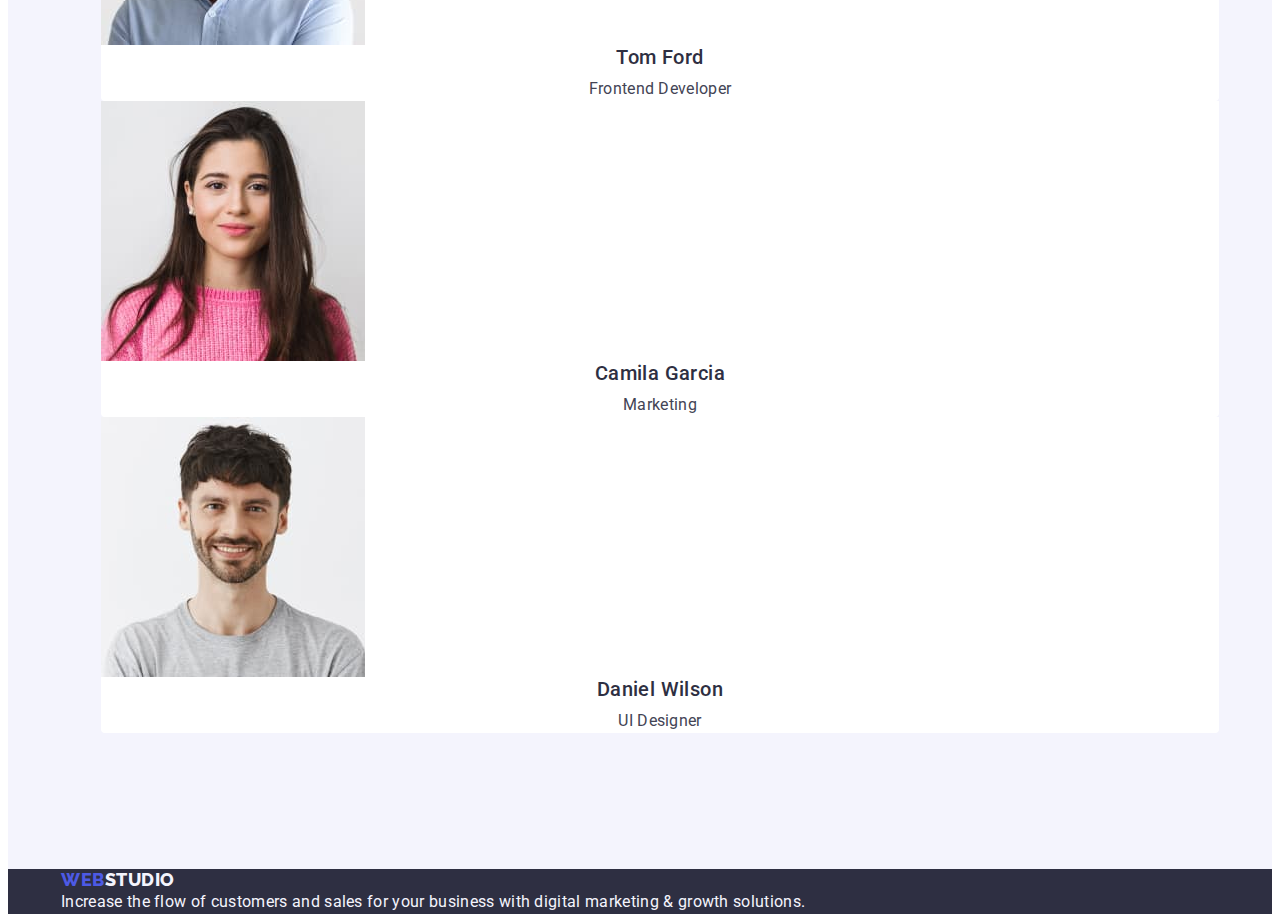
==== commit fb5a9729: "add div" ====
--- a/index.html
+++ b/index.html
@@ -125,13 +125,17 @@
         <ul class="team-list list">
           <li class="team-item">
             <img src="./images/mark.jpg" alt="Mark" width="264" height="260" />
+            <div class="name">
             <h3 class="team-subtitle">Mark Guerrero</h3>
             <p class="team-text">Product Designer</p>
+            </div>
           </li>
           <li class="team-item">
             <img src="./images/tom.jpg" alt="Tom" width="264" height="260" />
+            <div class="name">
             <h3 class="team-subtitle">Tom Ford</h3>
             <p class="team-text">Frontend Developer</p>
+            </div>
           </li>
           <li class="team-item">
             <img
@@ -140,8 +144,10 @@
               width="264"
               height="260"
             />
+            <div class="name">
             <h3 class="team-subtitle">Camila Garcia</h3>
             <p class="team-text">Marketing</p>
+            </div>
           </li>
           <li class="team-item">
             <img
@@ -150,8 +156,10 @@
               width="264"
               height="260"
             />
+            <div class="name">
             <h3 class="team-subtitle">Daniel Wilson</h3>
             <p class="team-text">UI Designer</p>
+            </div>
           </li>
         </ul>
         </div>
--- a/css/styles.css
+++ b/css/styles.css
@@ -17,14 +17,11 @@
 
 }
 
-.container {
-display:flex; 
+.container { 
 width: 1158px;
-max-width: 
+margin:0 auto;
 padding-left:15px; 
-padding-right:15px; 
-margin-left:  
-margin-right:  
+padding-right:15px;   
 }
 
 
@@ -58,6 +55,17 @@
 }
 .link {
  text-decoration: none;}
+ p,
+ h1,
+ h2,
+ h3,
+ h4,
+ h5,
+ h6 {
+    margin-top: 0;
+    margin-bottom: 0;
+    padding-left: 0;
+ }
 
 /* ----------------HEADER-------------------------- */
 
@@ -95,7 +103,7 @@
 gap:40px;
 padding:24px 0;}
 
-.header-address{display-flex;
+.header-address-list{display-flex:
 gap:40px;}
     
 
@@ -105,13 +113,15 @@
 
 .section-one {
     background-color:var(--color-navy-blue-modal);
+    padding: 188px 0;
 }
 
     .main-one-title{color:var(--color-white);
         text-align: center;
         font-size: 56px;
         line-height: 1.07;
-        letter-spacing: 0.02em;}
+        letter-spacing: 0.02em;
+        max-width: 496px;}
 
 
 
@@ -126,6 +136,10 @@
             letter-spacing: 0.04em;
         background-color: var(--color-iris);
         cursor: pointer;
+        min-width: 169px;
+        height: 56px;
+        border:none;
+        border-radius: 4px;
     }
 
         .section-one-button:hover{background-color: var(--color-ocean);}
@@ -134,21 +148,35 @@
                 
 
         /*------------------ SECTION-TWO----------------- */
+
+        .advantages{
+            padding: 120px 0;
+        }
 
 .advantages-subtitle{color:var(--color-grey);
     font-size: 20px;
     font-weight: 500;
     line-height: 1.2;
+    letter-spacing: 0.02em;
+margin-bottom:8px;}
+
+
+.advantages-text{
+
+    font-size: 16px;
+    line-height: 1.5;
     letter-spacing: 0.02em;}
 
-
-.advantages-text{
-
-    font-size: 16px;
-    line-height: 1.5;
-    letter-spacing: 0.02em;}
+    .advantages-list{
+        display:flex;
+        gap: 24px;  
+    }
+    .advantages-item
+    {calc((100% - 72px) / 4);
+    }
 
     /* SECTION------THREE----DOING----- */
+    .doing{padding-bottom: 120px;}
 
     .doing-title{color:var(--color-navy-blue-modal);
         text-align: center;
@@ -156,30 +184,51 @@
         font-size: 36px;
         line-height: 1.11;
         letter-spacing: 0.02em;
-        text-transform: capitalize;}
+        text-transform: capitalize;
+        margin-bottom: 72px;}
+
+    .doing-list .list{display: flex;
+    gap: 24px;}
 
         /* SECTION ----FOUR--- OUR--TEAM---- */
 
-        .team{background-color:var(--color-cloud);}
+    .team{background-color:var(--color-cloud);
+    padding:120px 0;}
 
  .team-title{color:var(--color-navy-blue-modal);
     text-align: center;
     font-size: 36px;
     line-height: 1.11;
     letter-spacing: 0.02em;
-    text-transform: capitalize;}
-
-    .team-item{background-color:var(--color-white);}
+    text-transform: capitalize;
+    margin-bottom: 72px;
+}
+
+    .team-item{background-color:var(--color-white);
+    border-radius: 0px 0px 4px 4px;
+}
 
     .team-subtitle{color:var(--color-grey);
         text-align: center;
         font-size: 20px;
         font-weight: 500;
         line-height: 1.2;
-        letter-spacing: 0.02em;}
+        letter-spacing: 0.02em;
+    margin-bottom: 8px;}
 
       .team-text{line-height: 1.5;
-        letter-spacing: 0.02em;}
+        letter-spacing: 0.02em;
+    text-align:center;}
+    
+        .team-list .list{
+            display:flex;
+            gap:24px;
+
+        }
+        .name{
+            padding:32px o;
+        }
+
 
 /* ----------FOOTER--------------- */
 
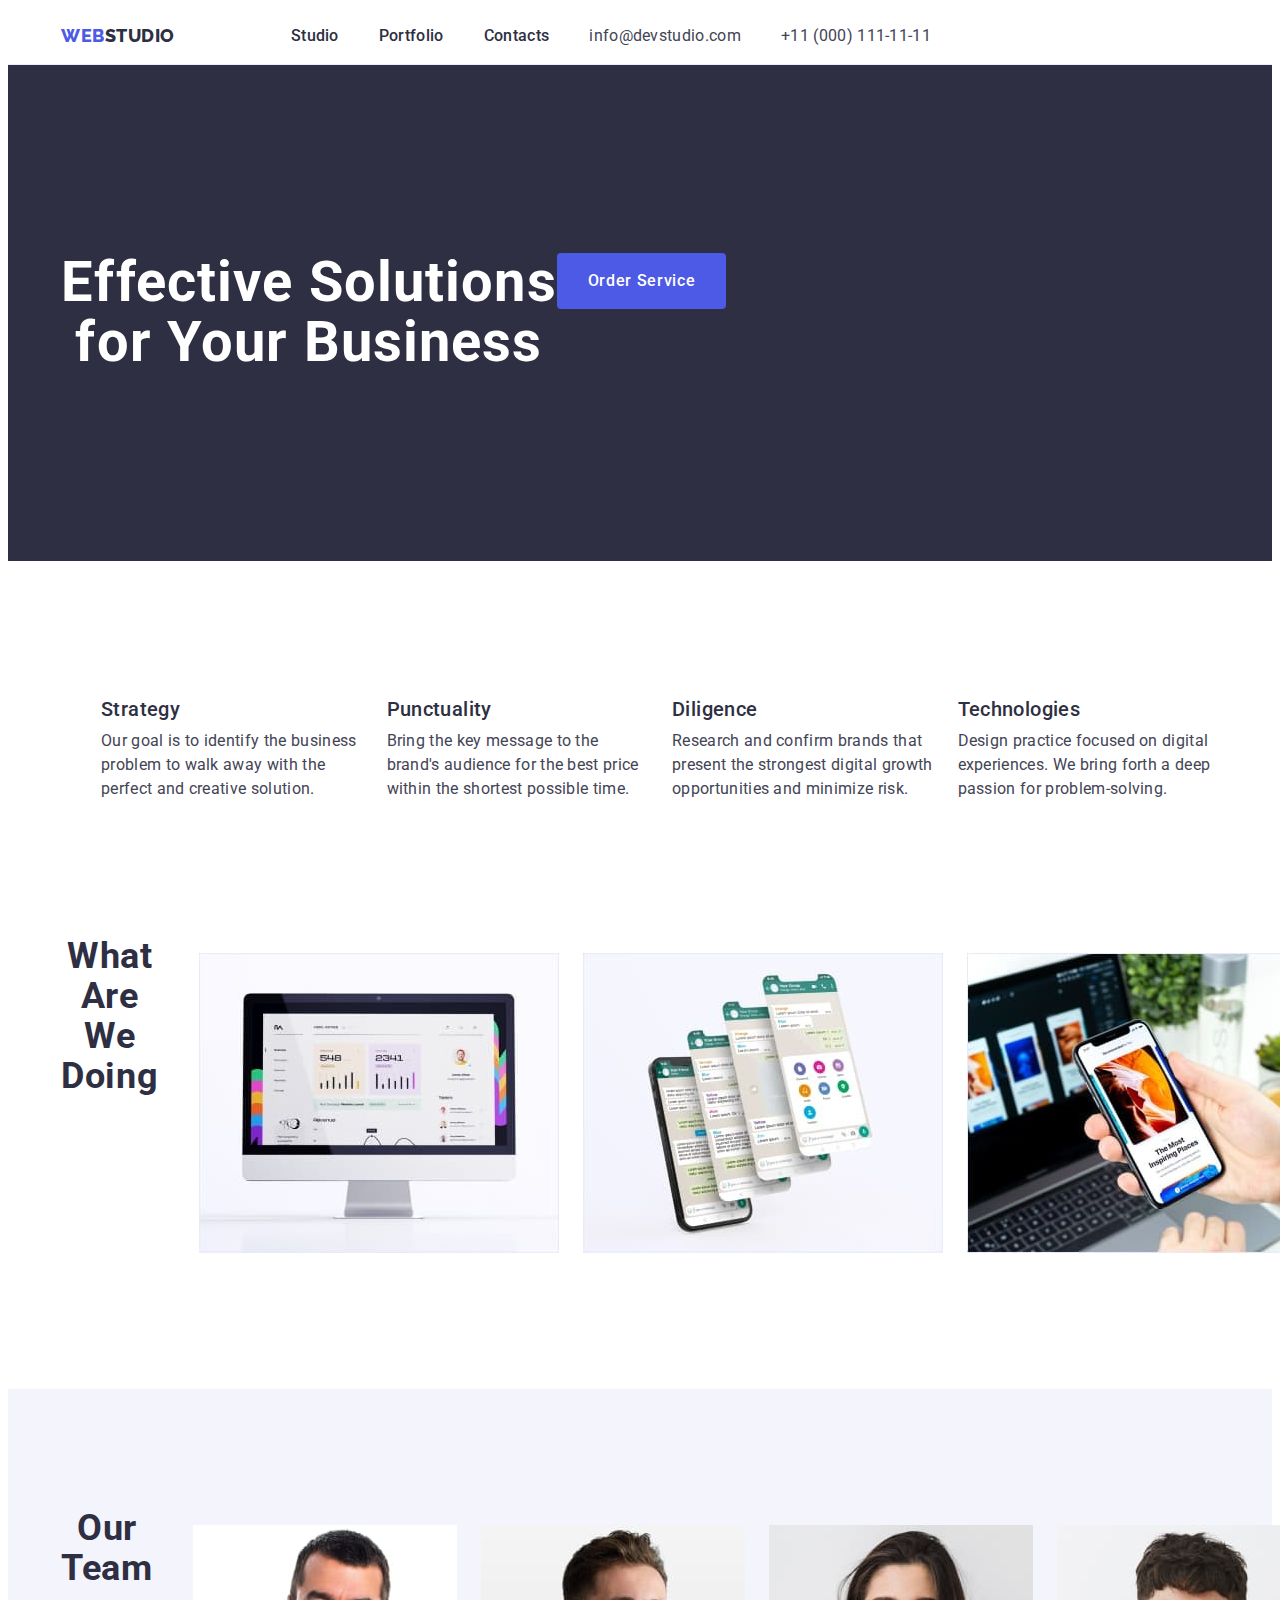
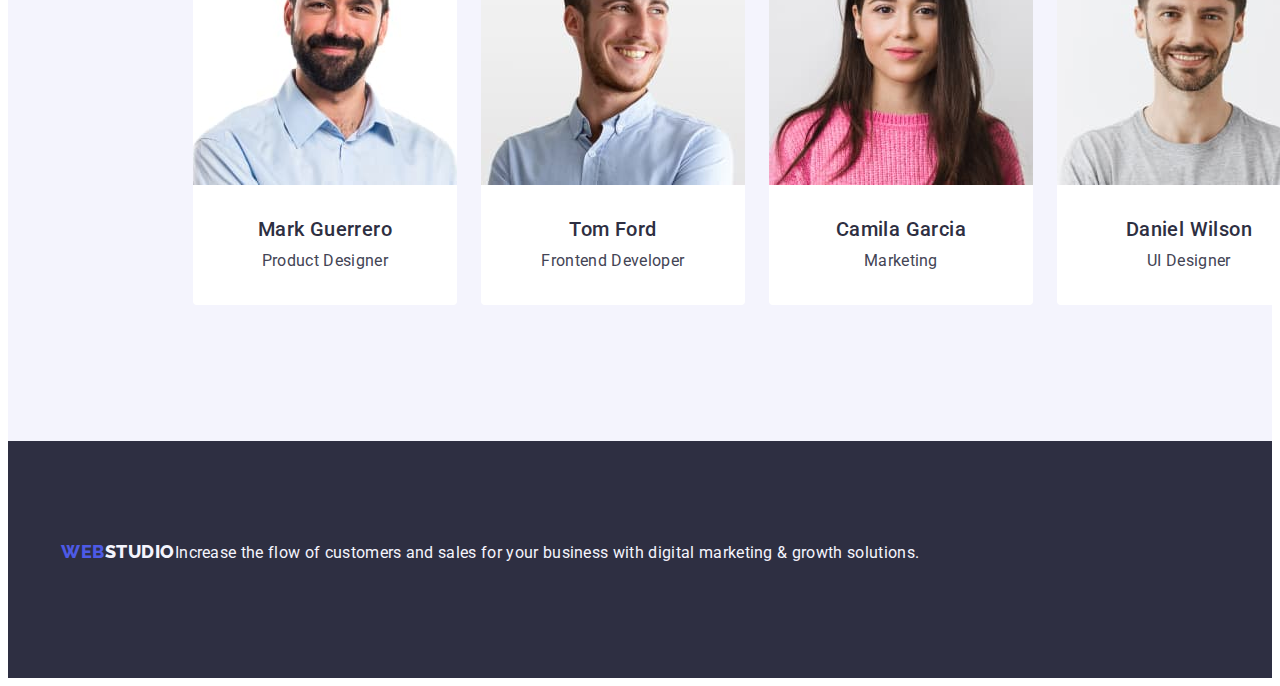
==== commit d0cdd862: "add html" ====
--- a/index.html
+++ b/index.html
@@ -99,7 +99,7 @@
               height="300"
             />
           </li>
-          <li class="doing=item">
+          <li class="doing-item">
             <img
               src="./images/smartphons.jpg"
               alt="smartphons"
--- a/css/styles.css
+++ b/css/styles.css
@@ -21,9 +21,10 @@
 width: 1158px;
 margin:0 auto;
 padding-left:15px; 
-padding-right:15px;   
-}
-
+padding-right:15px;  
+display: flex; 
+}
+ 
 
 
 .visually-hidden {
@@ -82,11 +83,13 @@
 
 .header-logo-studio{color:var(--color-grey);
 }
-.header-menu-link{color:var(--color-grey);
+.header-menu-link {color:var(--color-grey);
     font-size: 16px;
     font-weight: 500;
     line-height: 1.5;
-    letter-spacing: 0.02em;}
+    letter-spacing: 0.02em;
+    padding: 24px 0;}
+
 
     address{font-style:normal;}
 
@@ -97,16 +100,31 @@
 .header-address-link:hover{color: var(--color-ocean);}
 .header-address-link:focus{color:var(--color-ocean);} 
 
-.header-navigation{display:flex;
-align-items:center;}
-.header-menu-item{display:flex;
-gap:40px;
-padding:24px 0;}
-
-.header-address-list{display-flex:
-gap:40px;}
+.header-navigation
+{display:flex;
+align-items:center; 
+}
+.header-menu-list .list{
+
+}
+
+.header-menu-item
+{
+}
+
+.header-address-list
+{display:flex;
+gap: 40px;}
+
+.header-html .container{
+
+}
+   
     
-
+.header-menu-list{
+    display:flex;
+    gap: 40px;
+}
     /* --------------hero-BUTTONS------------------------ */
 
 
@@ -172,7 +190,8 @@
         gap: 24px;  
     }
     .advantages-item
-    {calc((100% - 72px) / 4);
+    {
+        width: calc((100% - 72px) / 4);
     }
 
     /* SECTION------THREE----DOING----- */
@@ -187,8 +206,13 @@
         text-transform: capitalize;
         margin-bottom: 72px;}
 
-    .doing-list .list{display: flex;
+    .doing-list {display: flex;
     gap: 24px;}
+
+    .doing-item
+    {width: calc((100% - 48px) / 3);
+
+    }
 
         /* SECTION ----FOUR--- OUR--TEAM---- */
 
@@ -206,34 +230,37 @@
 
     .team-item{background-color:var(--color-white);
     border-radius: 0px 0px 4px 4px;
-}
-
-    .team-subtitle{color:var(--color-grey);
+    width: calc((100% - 72px) / 4);
+}
+
+    .team-subtitle{
+        color: var(--color-grey);
         text-align: center;
         font-size: 20px;
         font-weight: 500;
         line-height: 1.2;
         letter-spacing: 0.02em;
-    margin-bottom: 8px;}
+        margin-bottom: 8px;}
 
       .team-text{line-height: 1.5;
         letter-spacing: 0.02em;
     text-align:center;}
-    
-        .team-list .list{
+
+        .team-list {
             display:flex;
             gap:24px;
-
         }
         .name{
-            padding:32px o;
+            padding: 32px 0;
         }
 
 
 /* ----------FOOTER--------------- */
 
 
-.footer{background:var(--color-navy-blue-modal);}
+.footer{
+    background: var(--color-navy-blue-modal);
+    padding: 100px 0;}
 
 .footer-link {
     color:var(--color-iris);
@@ -243,6 +270,8 @@
     line-height: 1.17;
     letter-spacing: 0.03em;
     text-transform: uppercase;
+    display:inline-block;
+    margin-bottom: 16px;
 }
 
 .footer-link-studio{
@@ -284,8 +313,8 @@
     background-color: var(--color-cloud);
     cursor: pointer;
 }
-.button-all:hover {color: var(--color-white)#FFFFFF; background-color:var(--color-ocean);}
-.button-all:focus {color: var(--color-white)#FFFFFF; background-color:var(--color-ocean);}
+.button-all:hover {color: var(--color-white); background-color:var(--color-ocean);}
+.button-all:focus {color: var(--color-white); background-color:var(--color-ocean);}
 
 
 
@@ -301,10 +330,49 @@
      font-weight: 500;
      line-height: 1.2;
      letter-spacing: 0.02em;
+     margin-bottom: 8px;
  }
 
  .section-picture-text{color:var(--color-slate);
 
     font-size: 16px;
     line-height: 1.5;
-    letter-spacing: 0.02em;}+    letter-spacing: 0.02em;}
+
+    .hero{padding-top: 96px;
+        padding-bottom: 120px;
+    }
+
+    .section-button-list{
+        display: flex;
+        justify-content: center;
+        gap: 24px;
+        margin-bottom: 72px;
+    }
+    .button-all{
+      padding: 12px 24px;
+      border: 1px solid color: var(--color-corn-flower);
+      border-radius: 4px;}
+
+    
+    .button-item-all:hover{border: 1px solid transparent}
+     
+    .button-item-all:focus {border: 1px solid transparent}
+
+    .main-section-list {
+        display: flex;
+        flex-wrap: wrap;
+        column-gap: 24px;
+        row-gap: 48px;
+    } 
+
+    .main-section-item {width: calc ((100% - 48px) / 3);}
+
+    .div-pictures{
+        padding: 32px 16px;
+        border: 1px solid var(--color-corn-flower);
+        border-top: none;
+    }
+    
+
+
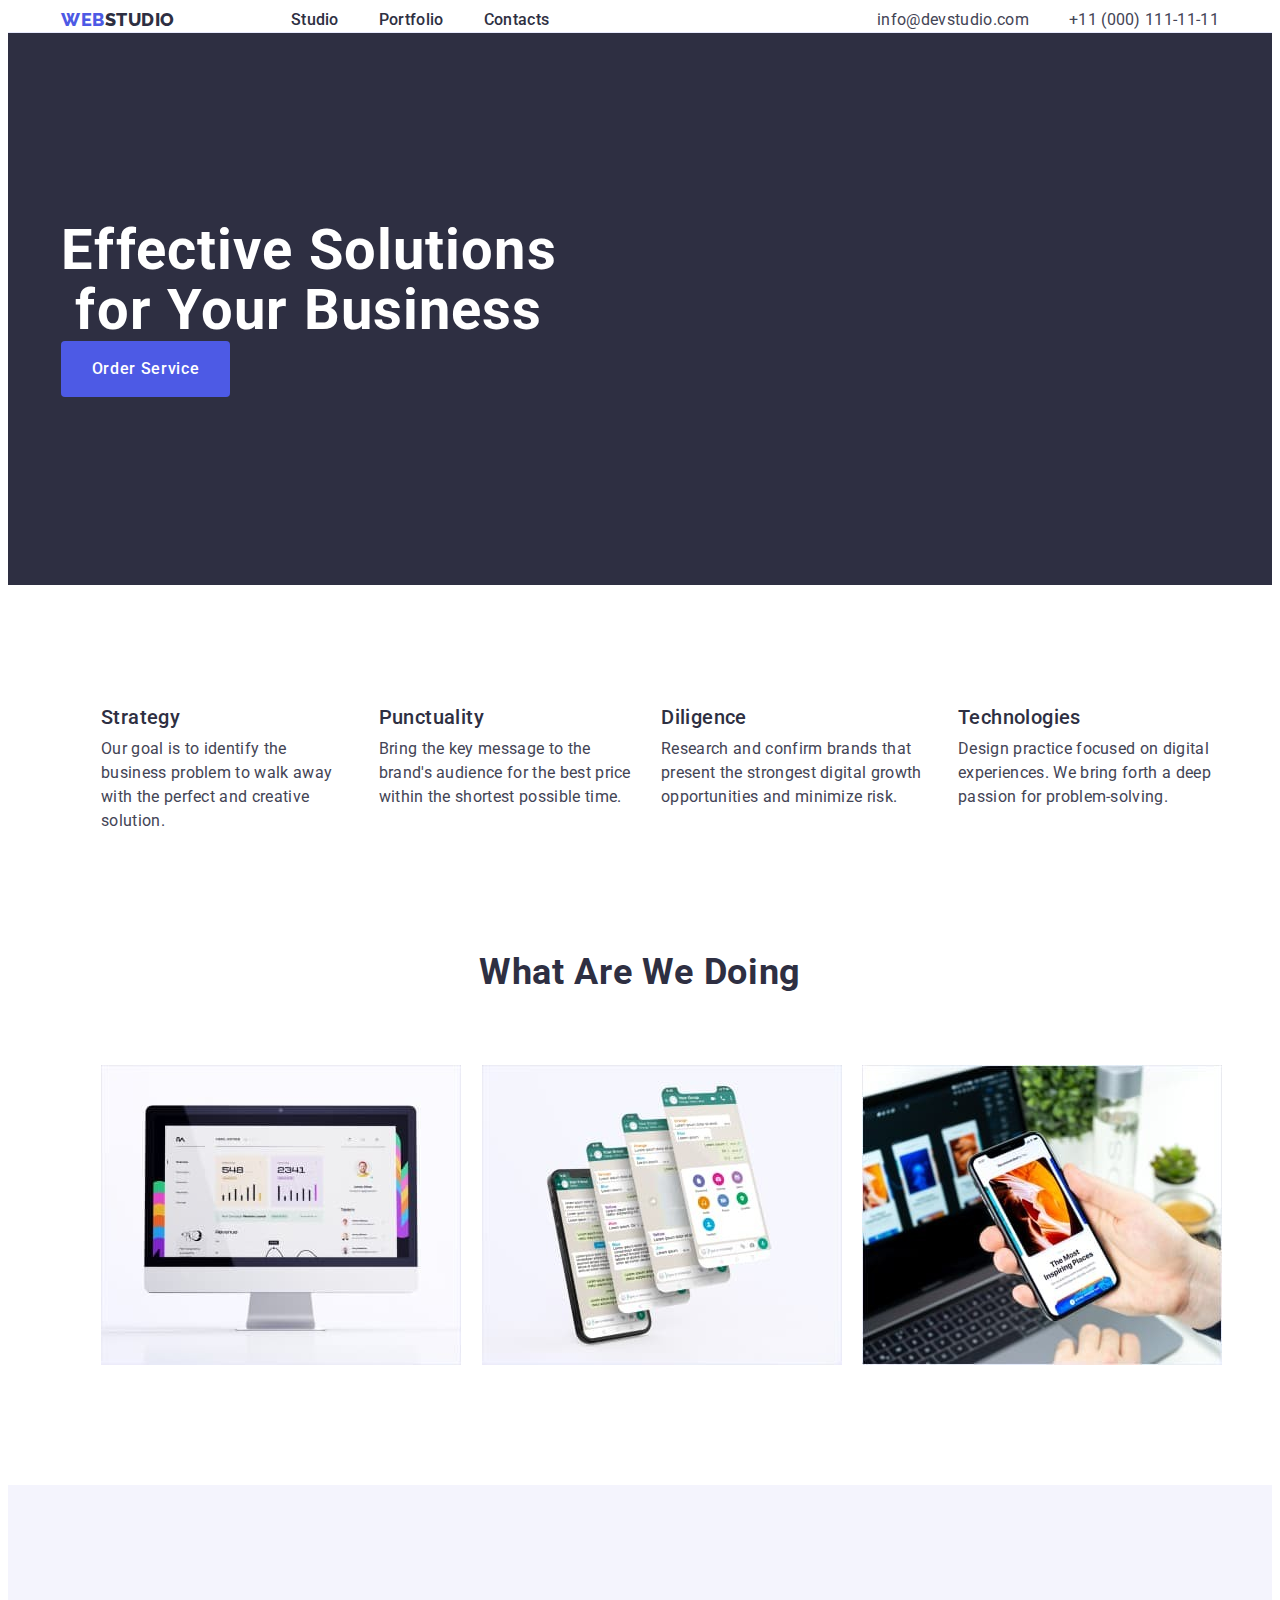
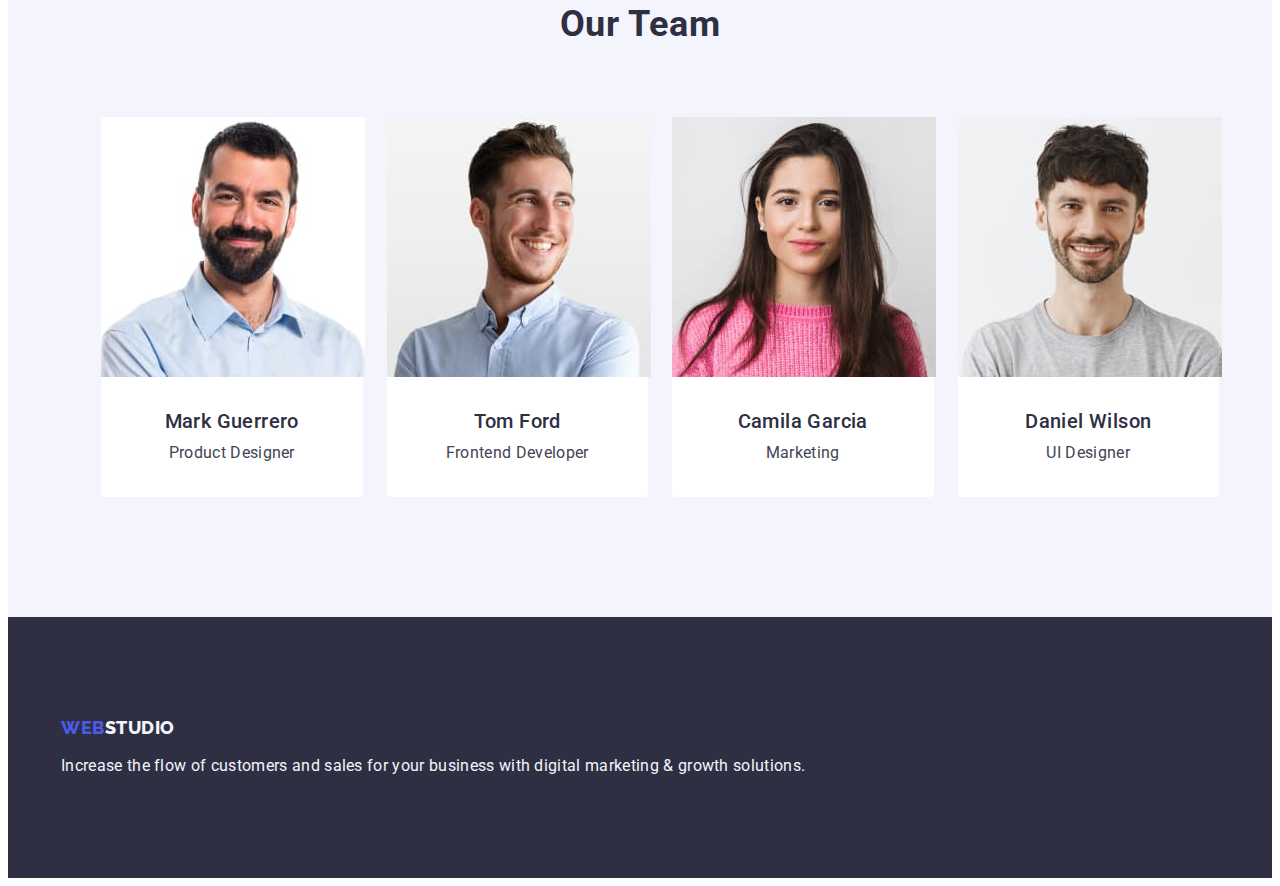
==== commit 0110e3a8: "add button all" ====
--- a/index.html
+++ b/index.html
@@ -60,7 +60,7 @@
             </p>
           </li>
 
-          <li class="advantages-item">
+          <li class="advantages-item"> 
             <h3 class="advantages-subtitle">Punctuality</h3>
             <p class="advantages-text">
               Bring the key message to the brand's audience for the best price
--- a/css/styles.css
+++ b/css/styles.css
@@ -21,8 +21,7 @@
 width: 1158px;
 margin:0 auto;
 padding-left:15px; 
-padding-right:15px;  
-display: flex; 
+padding-right:15px;   
 }
  
 
@@ -65,12 +64,15 @@
  h6 {
     margin-top: 0;
     margin-bottom: 0;
-    padding-left: 0;
  }
 
+ ul, li {margin-top: 0;
+    margin-bottom: 0;
+    padding-left 0;
+}
 /* ----------------HEADER-------------------------- */
 
-.header{border-bottom: 1px solid #e7e9fc}
+.header{border-bottom: 1px solid var(--color-corn-flower);}
 
 .header-logo{color:var(--color-iris);
     font-family: "Raleway", sans-serif;
@@ -91,7 +93,9 @@
     padding: 24px 0;}
 
 
-    address{font-style:normal;}
+    address{
+        margin-left: auto;
+        font-style:normal;}
 
 .header-menu-link:hover{color: var(--color-ocean);}
 .header-menu-link:focus{color: var(--color-ocean);}
@@ -116,8 +120,8 @@
 {display:flex;
 gap: 40px;}
 
-.header-html .container{
-
+.header-html {
+display:flex;
 }
    
     
@@ -158,6 +162,8 @@
         height: 56px;
         border:none;
         border-radius: 4px;
+        display:block;
+        ;
     }
 
         .section-one-button:hover{background-color: var(--color-ocean);}
@@ -190,8 +196,7 @@
         gap: 24px;  
     }
     .advantages-item
-    {
-        width: calc((100% - 72px) / 4);
+    {width: calc ((100% - 72px) / 4);
     }
 
     /* SECTION------THREE----DOING----- */
@@ -270,8 +275,9 @@
     line-height: 1.17;
     letter-spacing: 0.03em;
     text-transform: uppercase;
-    display:inline-block;
+    display: inline-block;
     margin-bottom: 16px;
+
 }
 
 .footer-link-studio{
@@ -313,8 +319,11 @@
     background-color: var(--color-cloud);
     cursor: pointer;
 }
-.button-all:hover {color: var(--color-white); background-color:var(--color-ocean);}
-.button-all:focus {color: var(--color-white); background-color:var(--color-ocean);}
+.bottom-all{
+   border: 1px solid var(--color-corn-flower);
+}
+.button-all:hover {color: var(--color-white); background-color:var(--color-ocean); border: 1px solid transparent;}
+.button-all:focus {color: var(--color-white); background-color:var(--color-ocean); border: 1px solid transparent;}
 
 
 
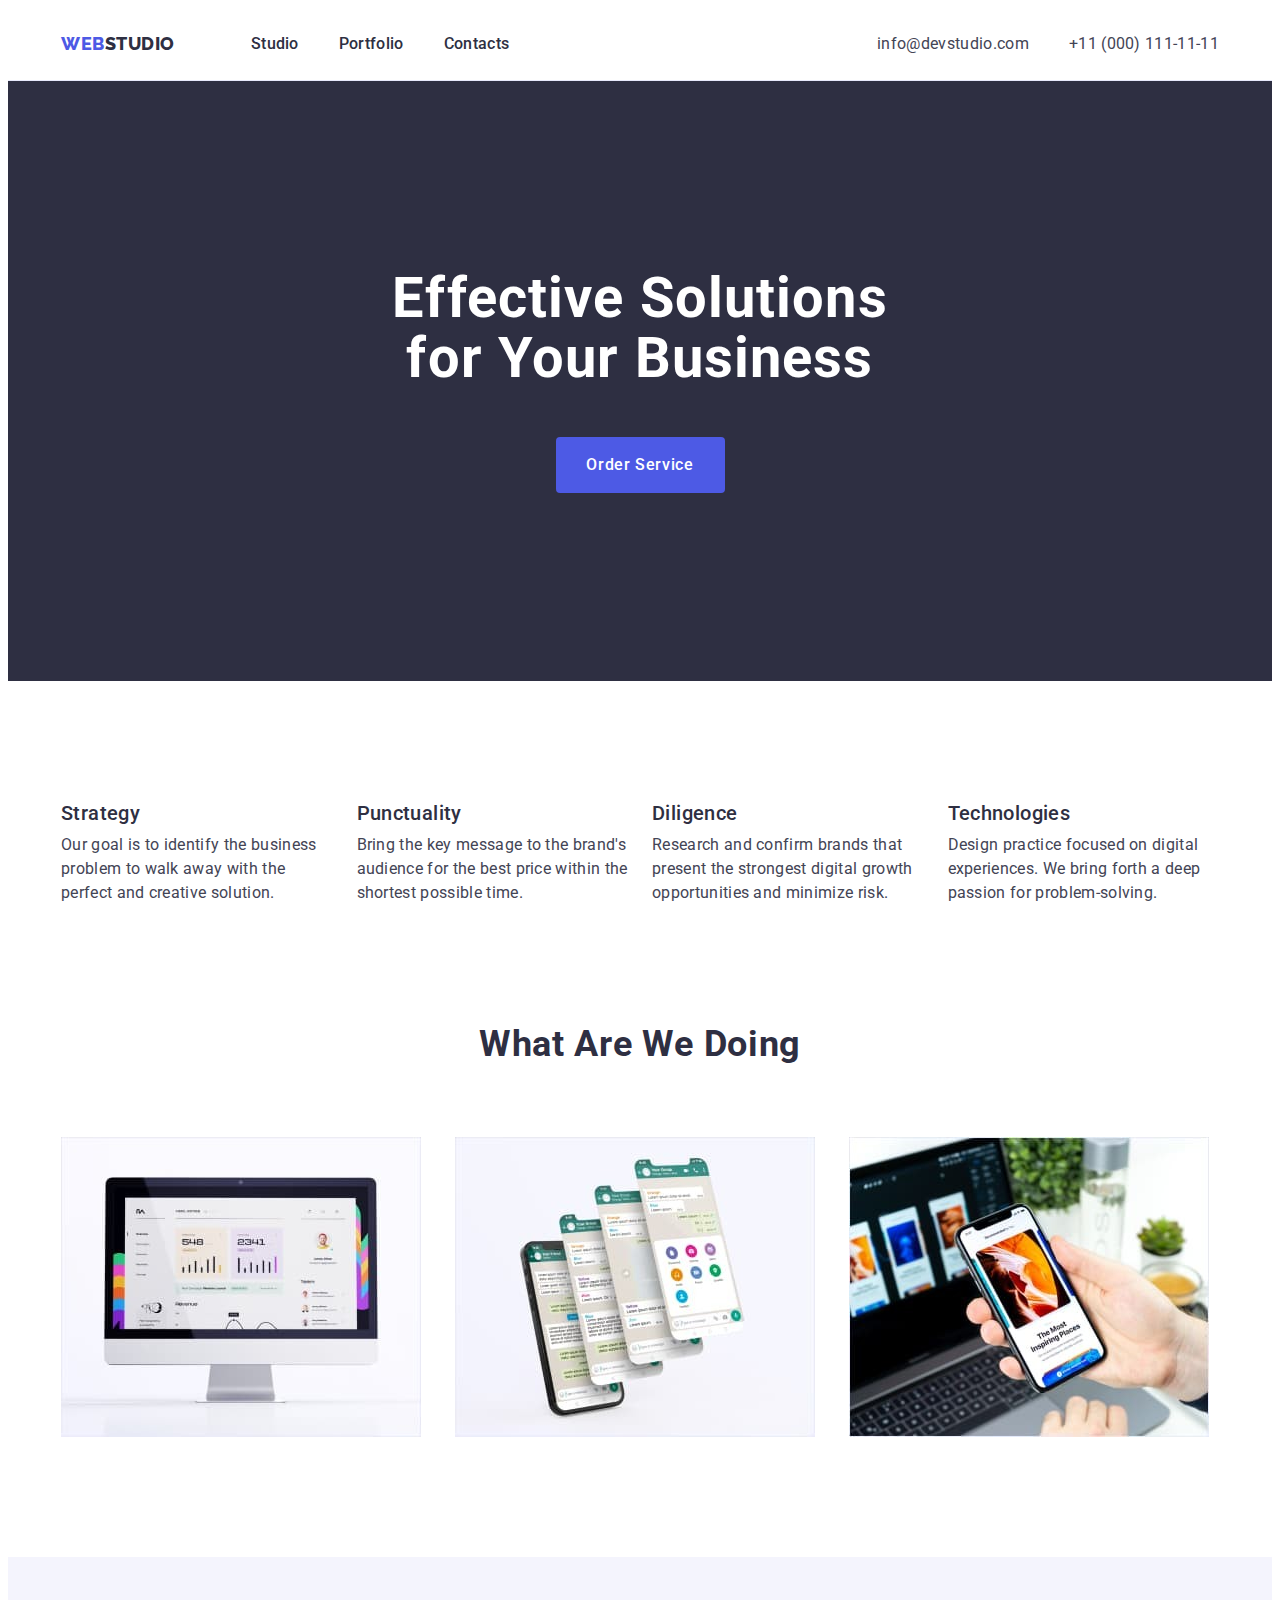
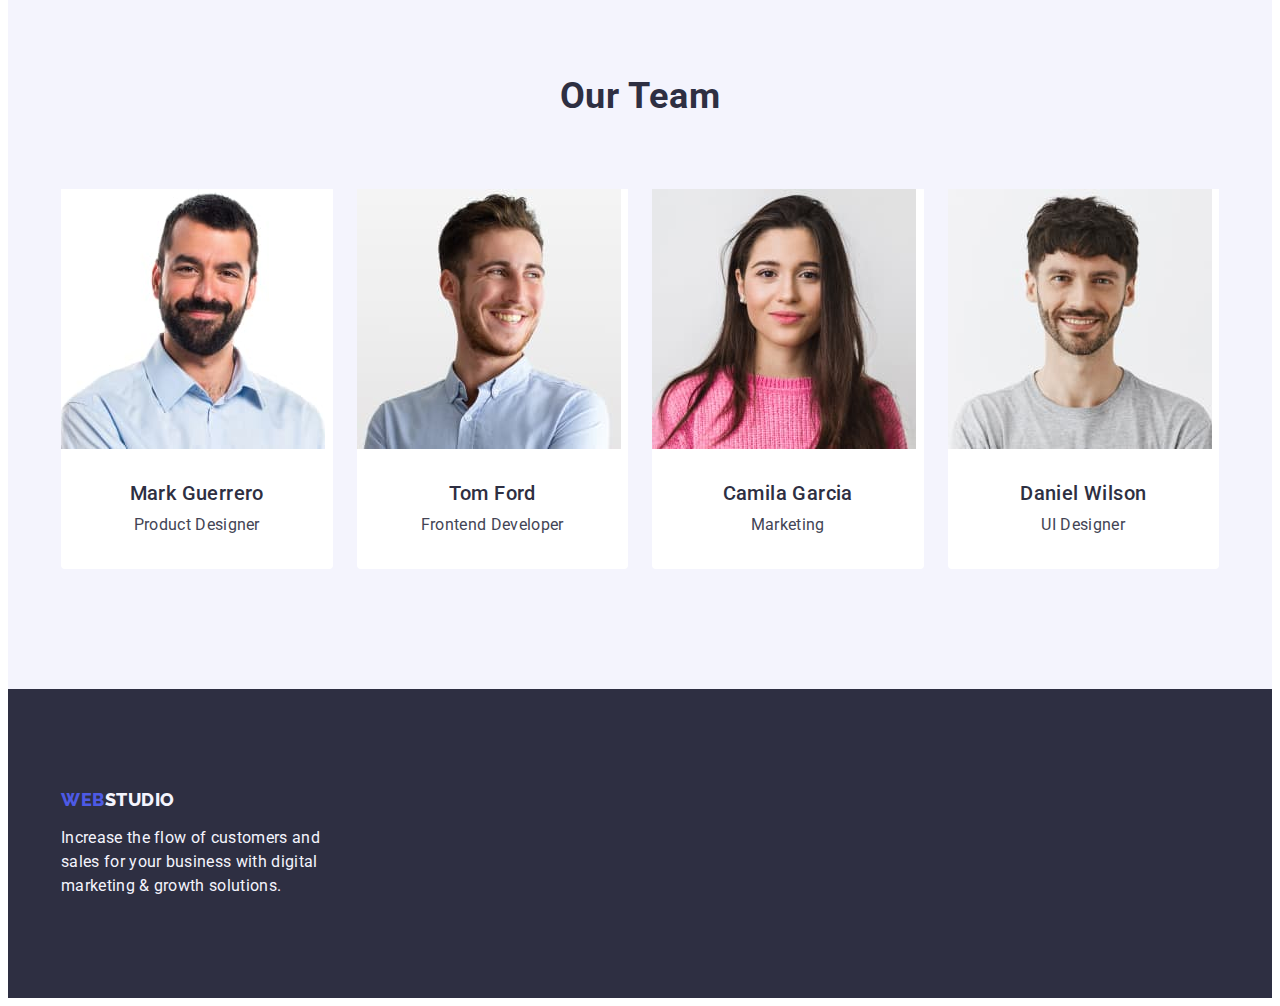
==== commit 66cec2d7: "add dashaliman" ====
--- a/index.html
+++ b/index.html
@@ -7,7 +7,7 @@
     <link rel="stylesheet" href="./css/styles.css">
     <link rel="preconnect" href="https://fonts.googleapis.com">
    <link rel="preconnect" href="https://fonts.gstatic.com" crossorigin>
-   <link href="https://fonts.googleapis.com/css2?family=Raleway:wght@700&family=Roboto:wght@400;500;700;900&display=swap" rel="stylesheet">
+   <link href="https://fonts.googleapis.com/css2?family=Raleway:wght@800&family=Roboto:wght@400;500;700;900&display=swap" rel="stylesheet">
    
     <title>Studio</title>
    
--- a/css/styles.css
+++ b/css/styles.css
@@ -10,7 +10,7 @@
     --color-ocean: #404BBF;
     --color-green:#31d0aa;
     --color-ligth-slate:#8e8f99;
-    --color-corn-flower:#e7e9fc;
+    --color-cornflower:#e7e9fc;
     --color-navy-blue-modal:#2e2f42;
     --color-grey:#2e2f42;
     --color-dairy:#fcfcfc;
@@ -68,11 +68,11 @@
 
  ul, li {margin-top: 0;
     margin-bottom: 0;
-    padding-left 0;
+    padding-left: 0;
 }
 /* ----------------HEADER-------------------------- */
 
-.header{border-bottom: 1px solid var(--color-corn-flower);}
+.header{border-bottom: 1px solid var(--color-cornflower);}
 
 .header-logo{color:var(--color-iris);
     font-family: "Raleway", sans-serif;
@@ -90,7 +90,8 @@
     font-weight: 500;
     line-height: 1.5;
     letter-spacing: 0.02em;
-    padding: 24px 0;}
+    padding: 24px 0;
+    display:block;}
 
 
     address{
@@ -122,6 +123,7 @@
 
 .header-html {
 display:flex;
+align-items: center;
 }
    
     
@@ -143,7 +145,10 @@
         font-size: 56px;
         line-height: 1.07;
         letter-spacing: 0.02em;
-        max-width: 496px;}
+        max-width: 496px;
+        margin-bottom: 48px;
+        margin-left: auto;
+        margin-right: auto;}
 
 
 
@@ -162,9 +167,10 @@
         height: 56px;
         border:none;
         border-radius: 4px;
-        display:block;
-        ;
-    }
+        display: block;
+        margin-left: auto;
+        margin-right: auto;
+     }
 
         .section-one-button:hover{background-color: var(--color-ocean);}
         .section-one-button:focus{background-color: var(--color-ocean);}
@@ -182,7 +188,7 @@
     font-weight: 500;
     line-height: 1.2;
     letter-spacing: 0.02em;
-margin-bottom:8px;}
+    margin-bottom:8px;}
 
 
 .advantages-text{
@@ -196,7 +202,7 @@
         gap: 24px;  
     }
     .advantages-item
-    {width: calc ((100% - 72px) / 4);
+    {width: calc((100% - 72px) / 4);
     }
 
     /* SECTION------THREE----DOING----- */
@@ -216,7 +222,7 @@
 
     .doing-item
     {width: calc((100% - 48px) / 3);
-
+        
     }
 
         /* SECTION ----FOUR--- OUR--TEAM---- */
@@ -286,27 +292,32 @@
 .footer-text{color:var(--color-cloud);
     font-size: 16px;
     line-height: 1.5;
+    letter-spacing: 0.02em;
+    max-width: 264px;}
+
+
+
+
+
+
+
+
+
+/*-----------------PORTFOLIO---------------------------- */
+
+/* ----------------HEADER------------------------------- */
+
+.header-address-link {color:var(--color-slate);
+
+    font-size: 16px;
+    font-weight: 400;
+    line-height: 1.5;
     letter-spacing: 0.02em;}
 
 
-
-
-
-
-
-
-
-/*-----------------PORTFOLIO---------------------------- */
-
-/* ----------------HEADER------------------------------- */
-
-.header-address-link {color:var(--color-slate);
-
-    font-size: 16px;
-    font-weight: 400;
-    line-height: 1.5;
-    letter-spacing: 0.02em;}
-
+ .container-nav-portfolio{
+    display:flex;
+ }
 
 /* MAIN SECTION-----BUTTONS---------------------- */
 .button-all {
@@ -318,14 +329,17 @@
     letter-spacing: 0.04em;
     background-color: var(--color-cloud);
     cursor: pointer;
-}
-.bottom-all{
-   border: 1px solid var(--color-corn-flower);
-}
+    padding: 12px 24px;
+    border: 1px solid var(--color-cornflower);
+    border-radius: 4px;
+    text-align: center;}
+
+
+
 .button-all:hover {color: var(--color-white); background-color:var(--color-ocean); border: 1px solid transparent;}
 .button-all:focus {color: var(--color-white); background-color:var(--color-ocean); border: 1px solid transparent;}
 
-
+ 
 
 
 
@@ -358,10 +372,7 @@
         gap: 24px;
         margin-bottom: 72px;
     }
-    .button-all{
-      padding: 12px 24px;
-      border: 1px solid color: var(--color-corn-flower);
-      border-radius: 4px;}
+   
 
     
     .button-item-all:hover{border: 1px solid transparent}
@@ -377,11 +388,15 @@
 
     .main-section-item {width: calc ((100% - 48px) / 3);}
 
-    .div-pictures{
+   
+    .container-hp{
         padding: 32px 16px;
-        border: 1px solid var(--color-corn-flower);
+        border: 1px solid var(--color-cornflower);
         border-top: none;
-    }
-    
-
-
+
+    }
+    .section-picture-title{
+        margin-bottom: 8px;
+    }
+
+
